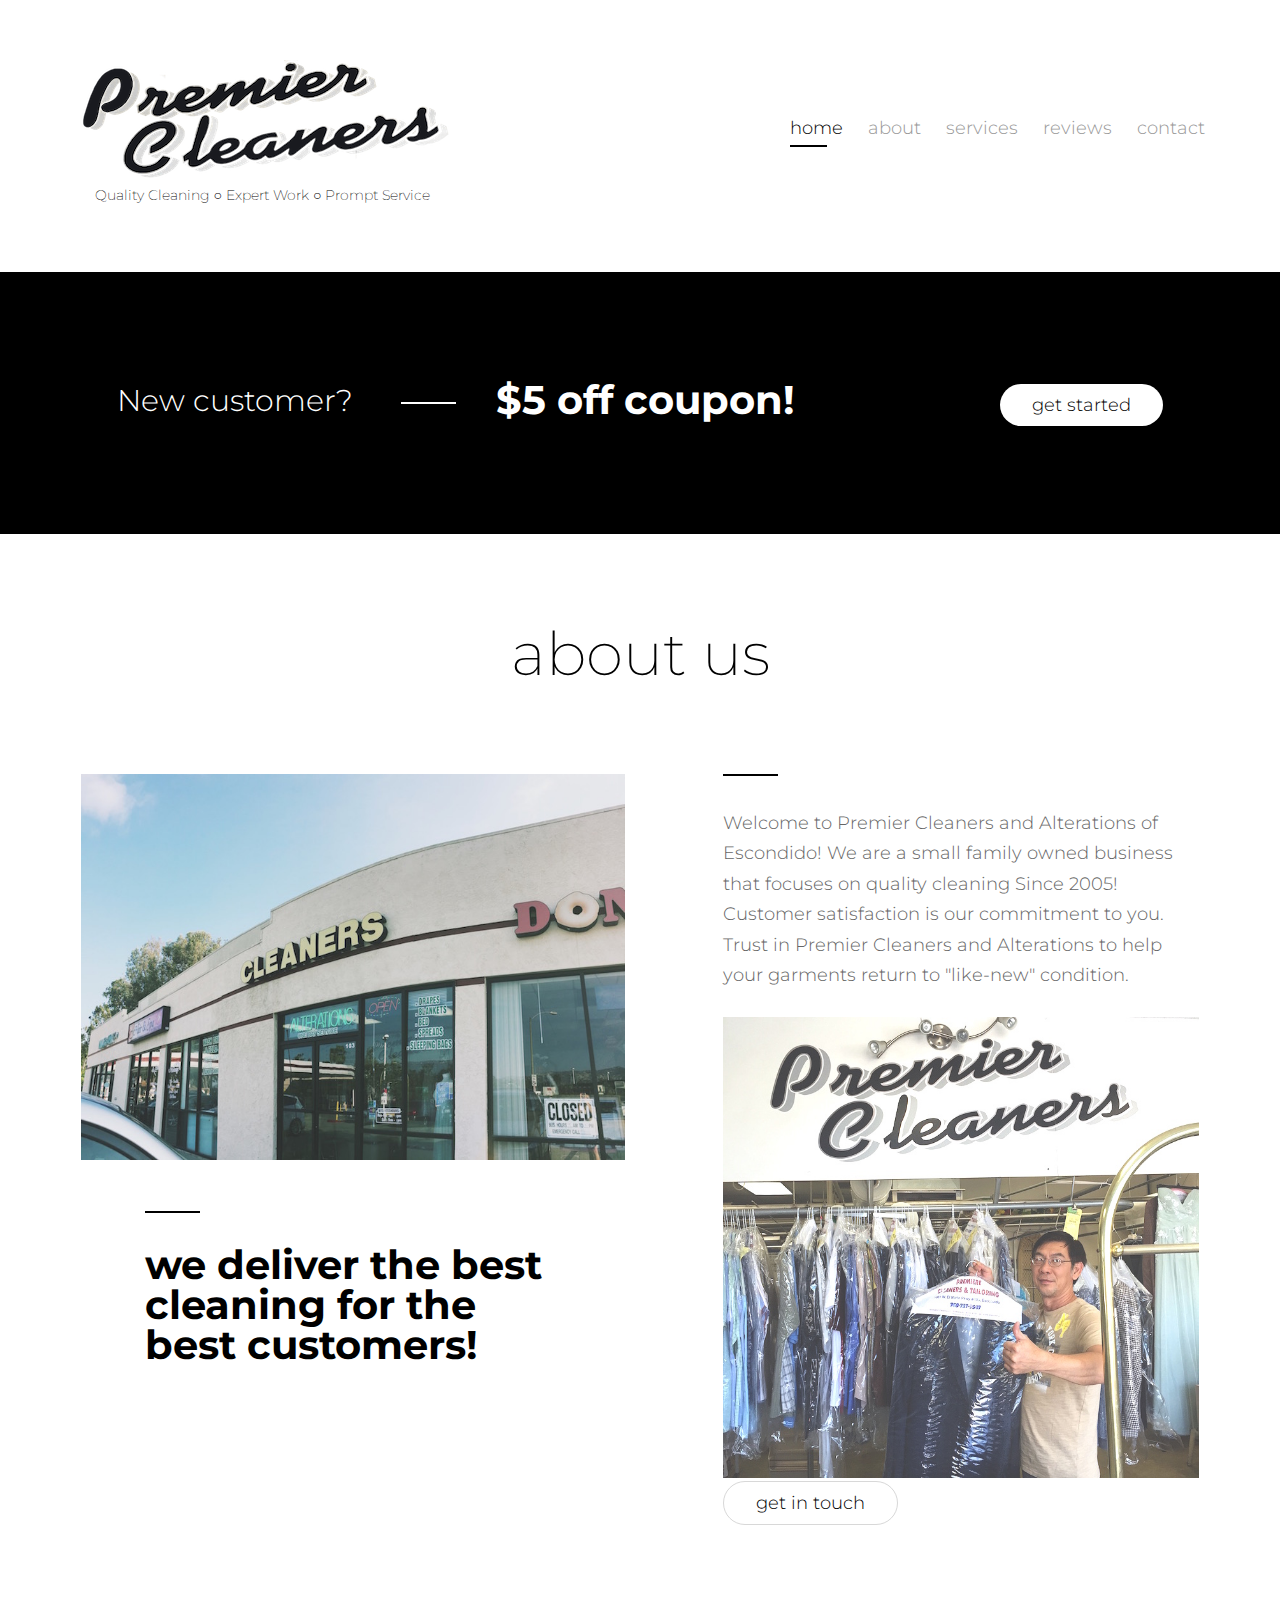
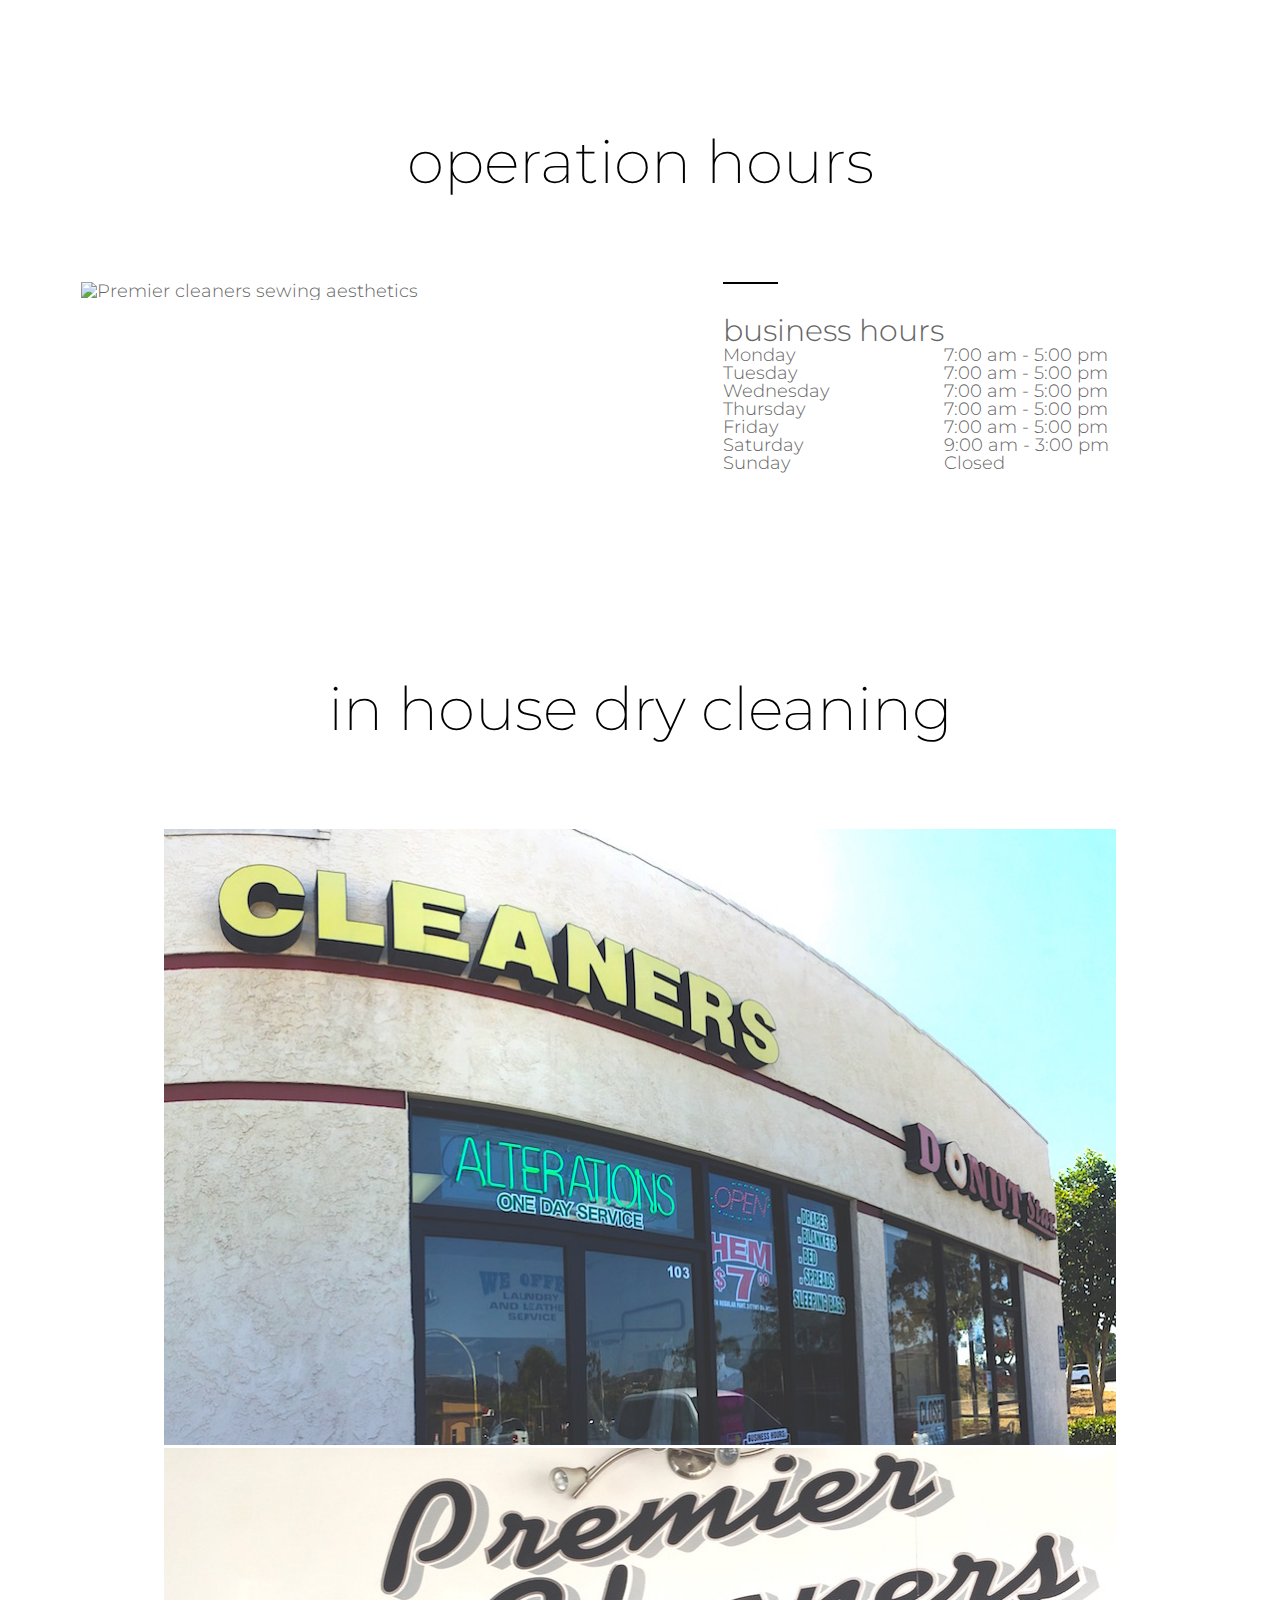
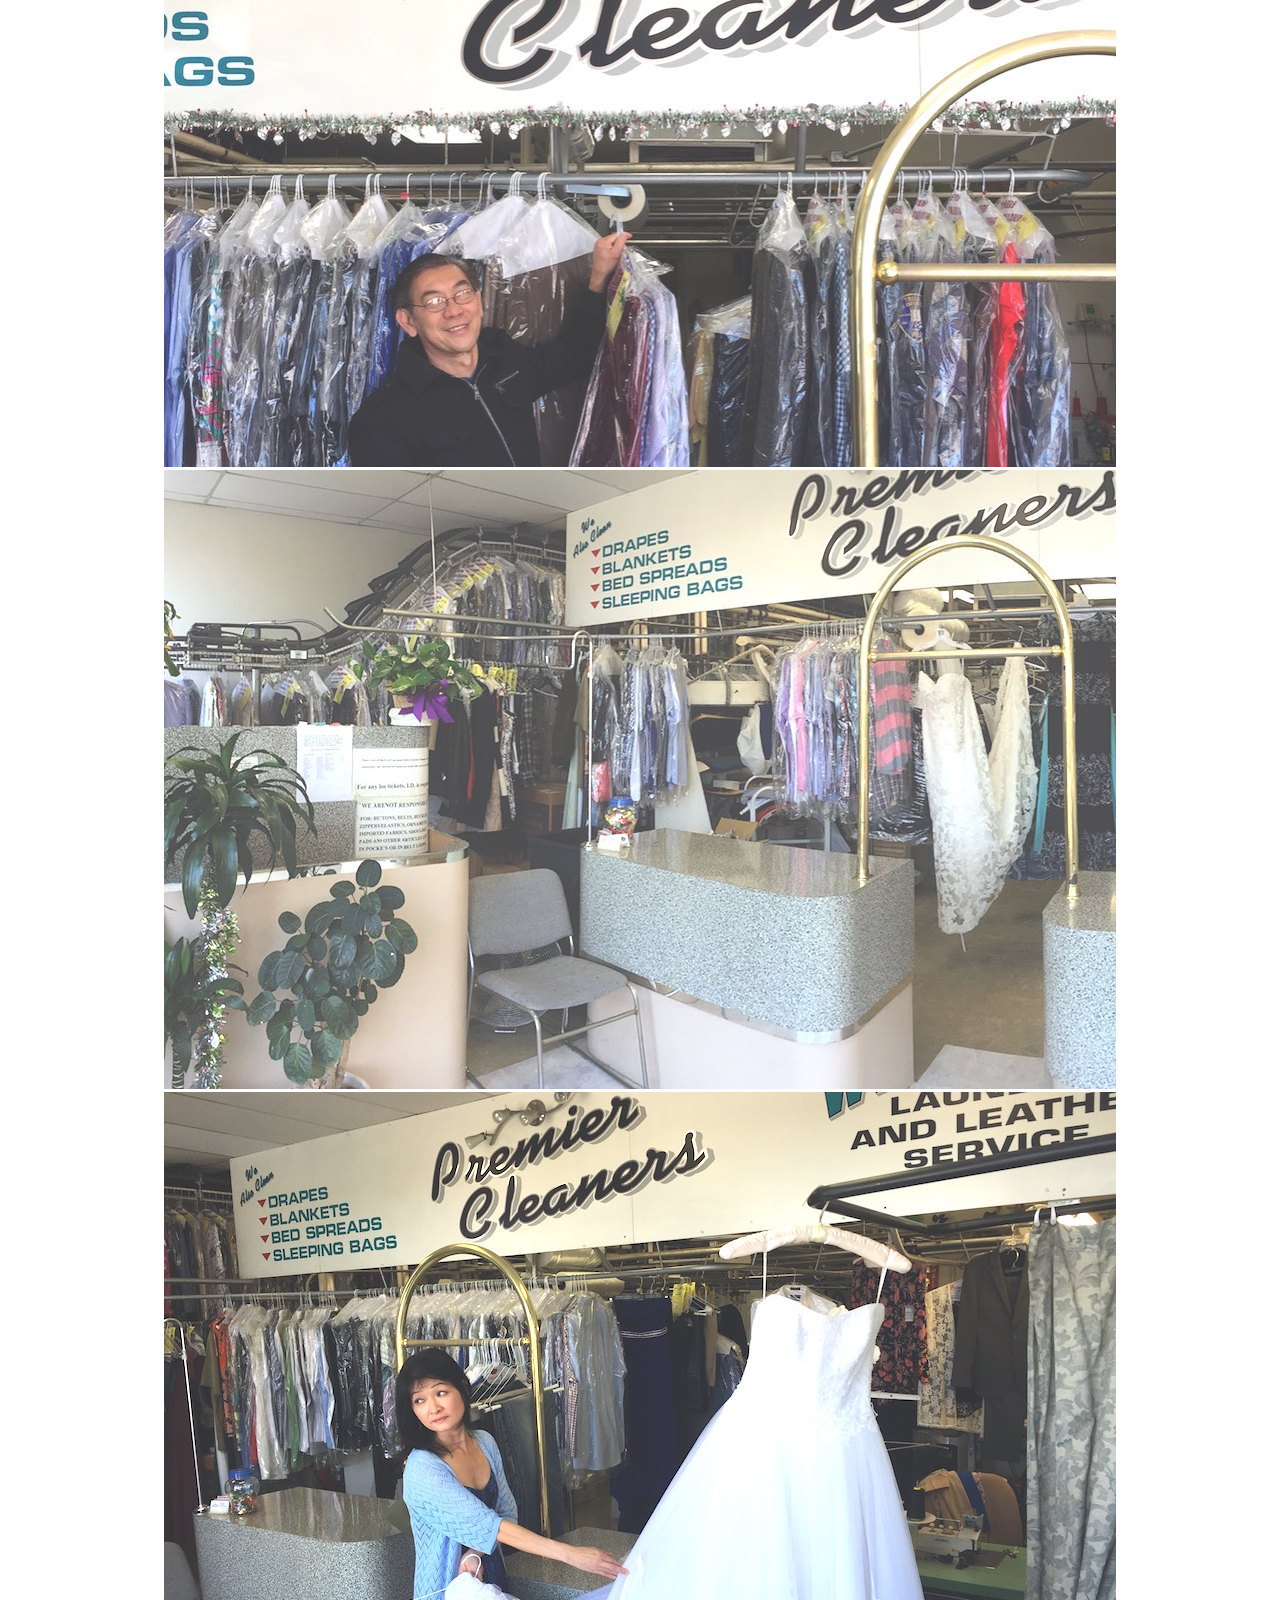
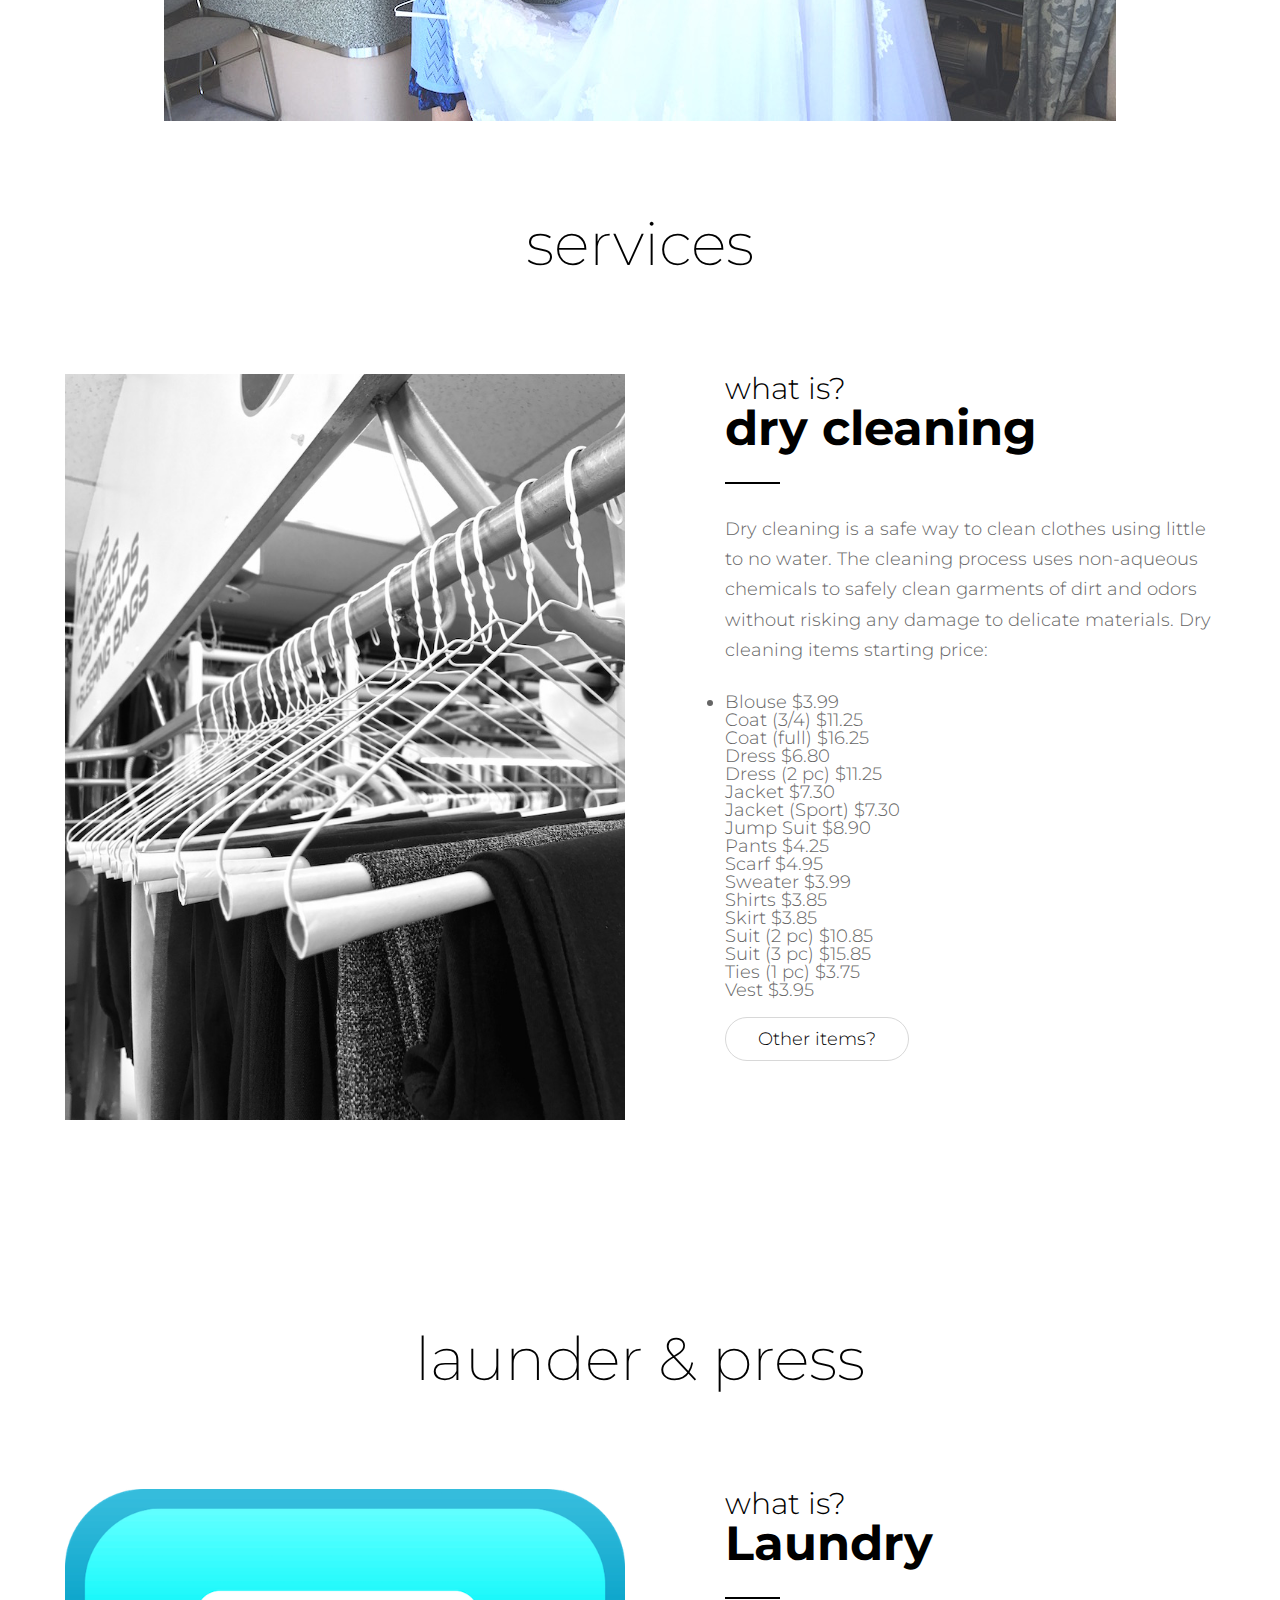
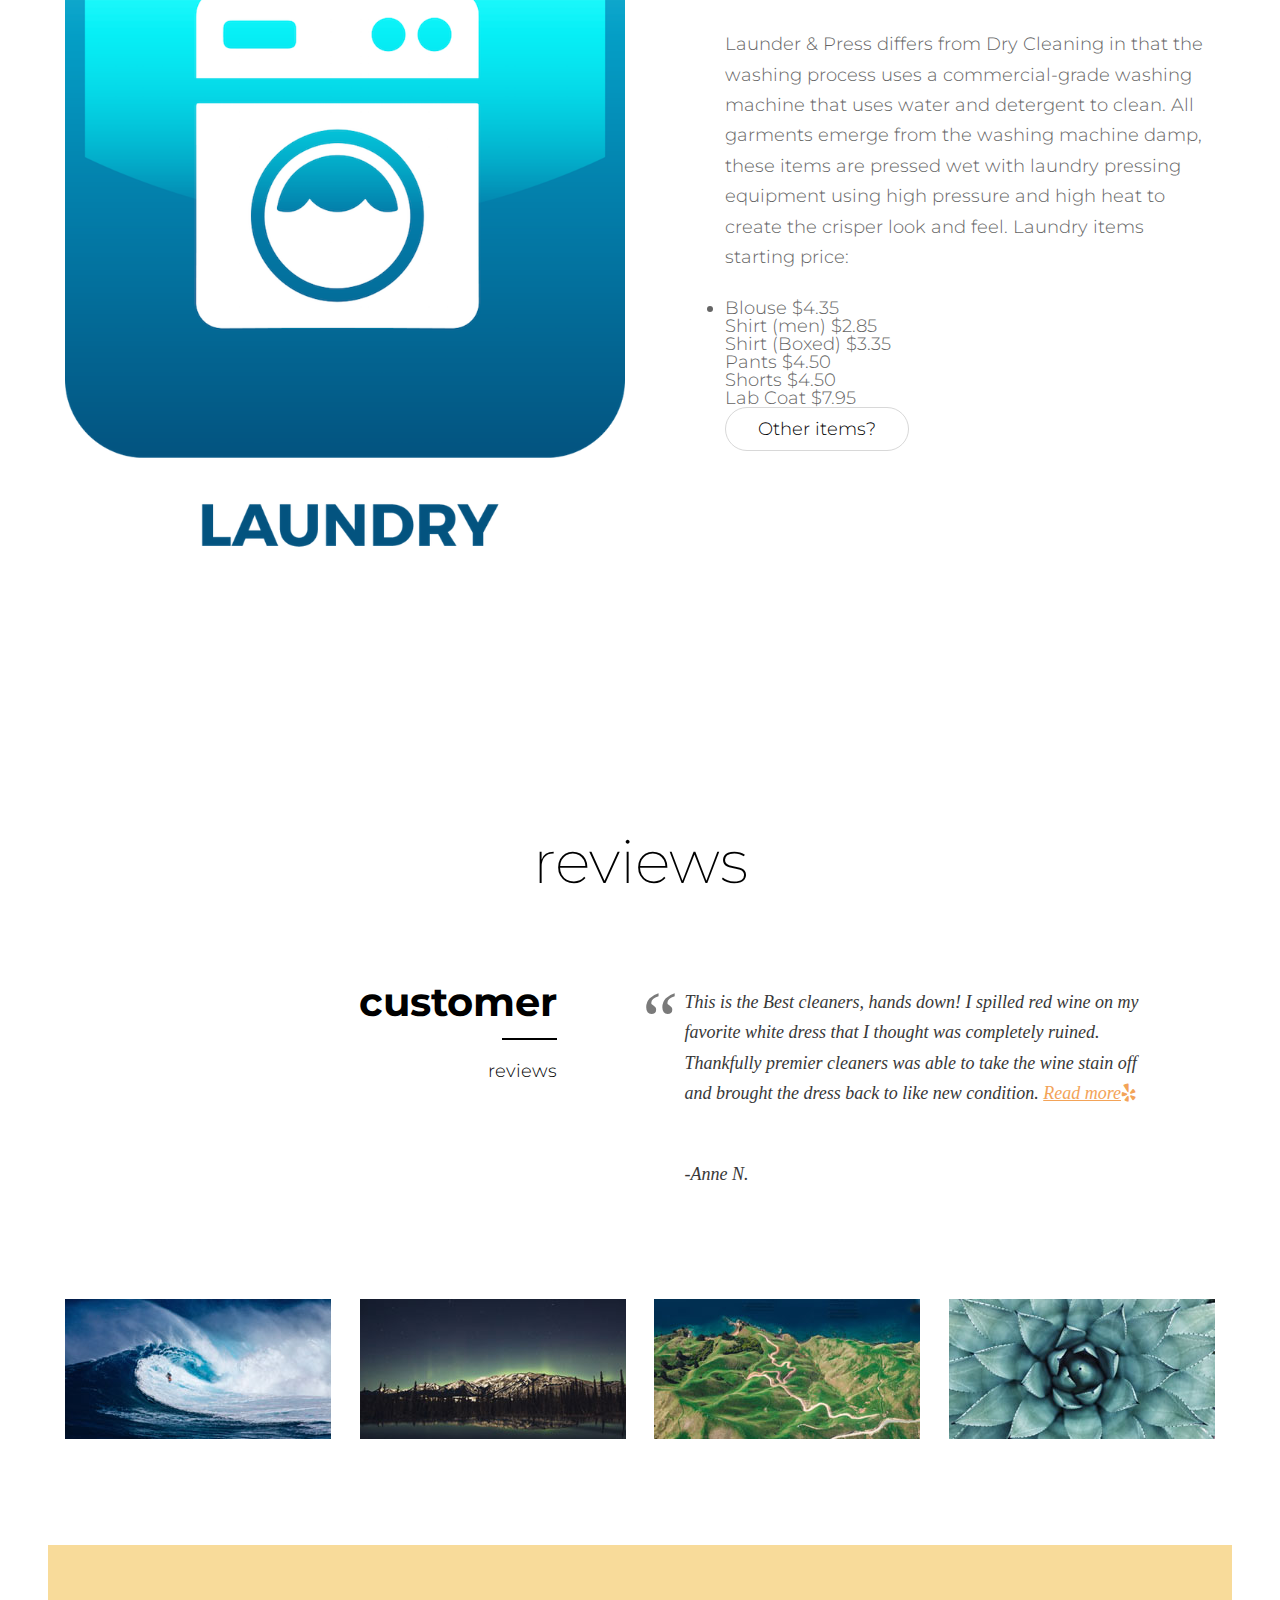
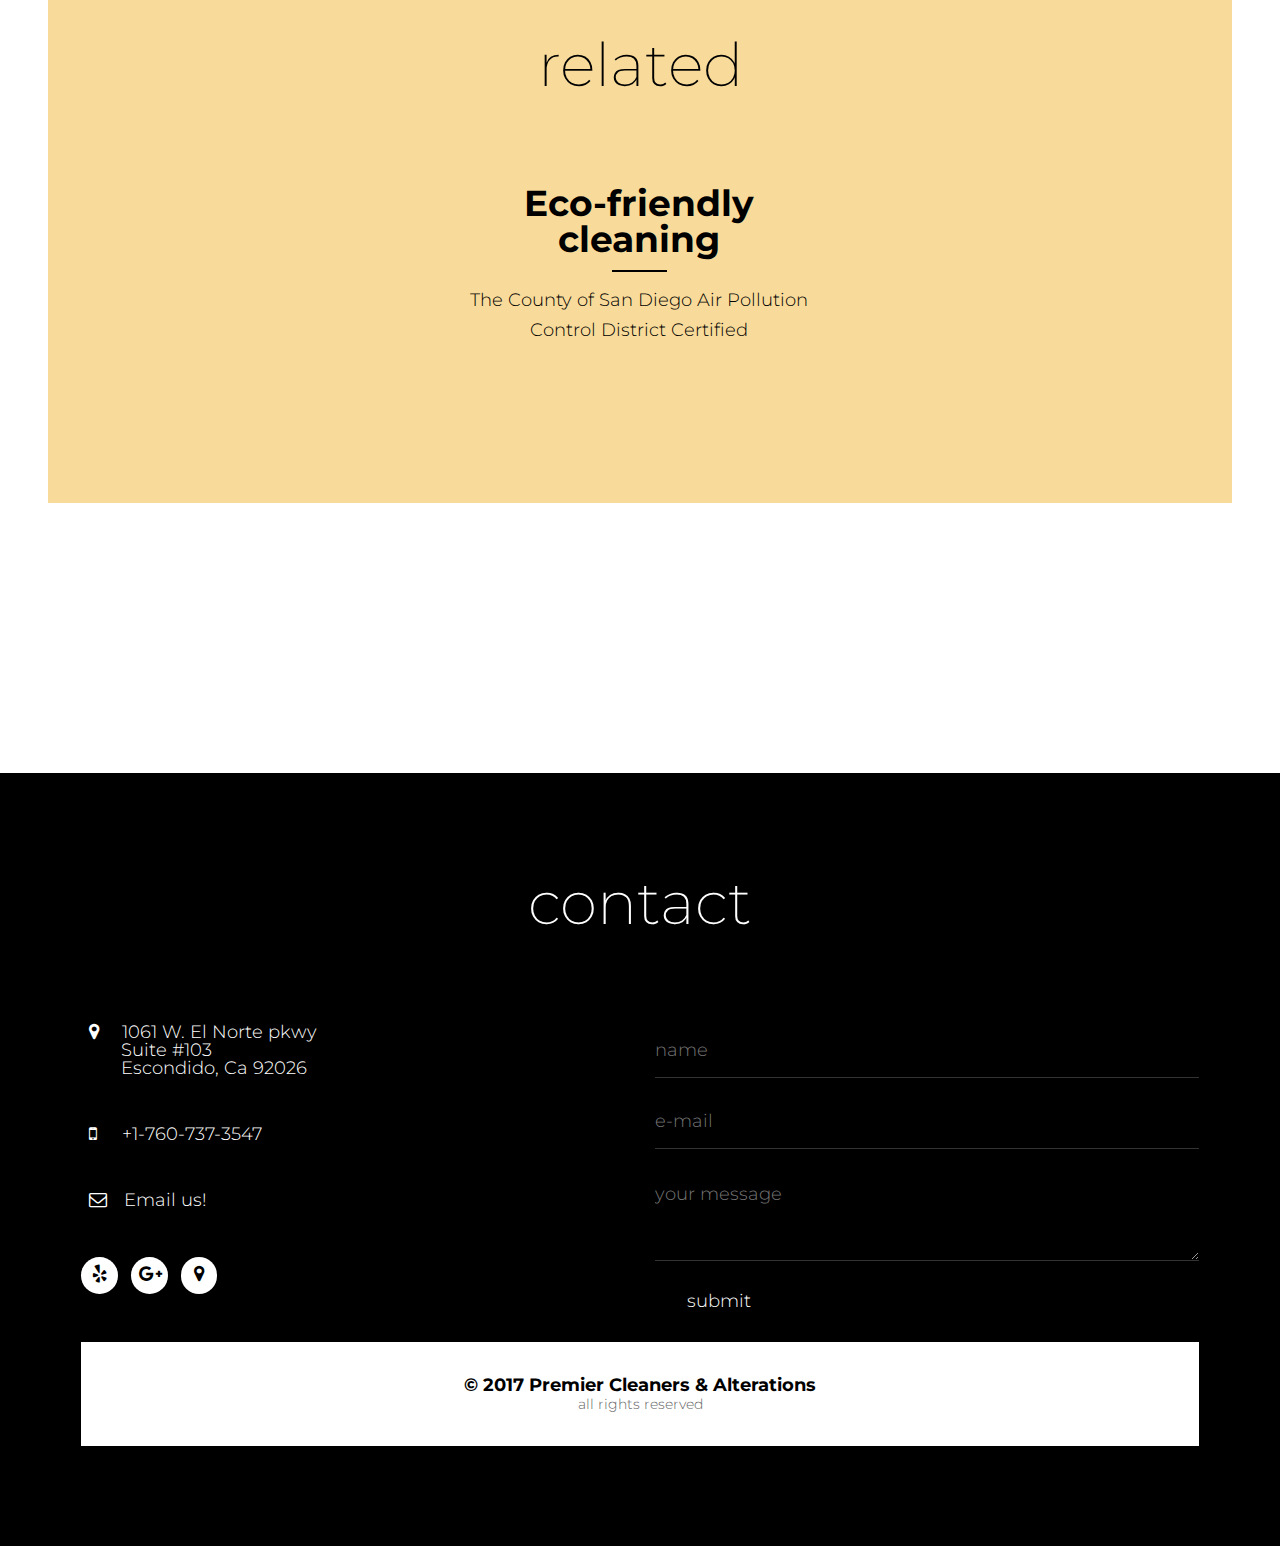
==== blank.html @ 2b3133f7 "first commit" ====
<!DOCTYPE html>
<!DOCTYPE html>
<html>
<head>
	<!-- Update the title to your name or the name of your business -->
	<title>Premier Cleaners & Alterations</title>
	<meta charset="UTF-8">
	<!-- Make the site responsive-friendly -->
	<meta name="viewport" content="width=device-width, initial-scale=1">

	<!-- Include Font Awesome for icons -->
	<link rel="stylesheet" href="https://maxcdn.bootstrapcdn.com/font-awesome/4.6.3/css/font-awesome.min.css">

	<!-- Include Montserrat font from Google Fonts -->
	<link href="https://fonts.googleapis.com/css?family=Montserrat:200,300,400,700" rel="stylesheet">

	<!-- Include the stylesheet for Slick Slider -->
	<link rel="stylesheet" href="slick/slick.css">

	<!-- Include the stylesheet for the site's CSS -->
	<link rel="stylesheet" href="styles/style.css">
	<link rel="icon" href="images/pc-icon copy.png">
</head>
<body>

<!-- Container for the page - can be optionally used for styling -->
<div id="page" class="site">


	<!-- The logo and navigation that appears on all pages -->
	<header class="site-header">
		<div class="site-header-main">
			<div class="site-branding">
				<h1 class="site-title"><img src="images/pc-2 copy.png" alt="Premier Cleaners logo"></h1>
				<p class="site-description">Quality Cleaning ○ Expert Work ○ Prompt Service</p>
			</div>
			<nav class="site-navigation">
				<ul>
					<!-- Optional: Add a class of current-item to a navigation link to indicate which page you're currently viewing -->
					<!-- Use # links to create a single-page site -->
					<!-- Or create multiple pages and link to them separately here -->
					<li><a href="#" class="current-item">home</a></li>
					<li><a href="#about">about</a></li>
					<li><a href="#services">services</a></li>
					<li><a href="#reviews">reviews</a></li>
					<li><a href="#contact">contact</a></li>
				</ul>
			</nav>
		</div>
	</header>


	<!-- Main container holds all the content between the header and footer - can be optionally used for styling -->
	<main class="site-content">
		<!-- Callout - bring attention to a special offer -->
		<div class="callout section">
			<div class="offer">
				New customer?
				<span class="price">$5 off coupon!</span>
			</div>
			<a href="#services" class="button light">get started</a>
		</div>
			<!-- Page content section - basic page content layout -->
		<div class="page section" id="about">
			<h1 class="page-title">about us</h1>
			<div class="page-content">
				<!-- Graphic -->
				<div class="graphic">
					<!-- The graphic for this column should be 750px wide -->
					<figure>
						<img src="images/storefront.jpg" alt="Premier cleaners store front">
						<figcaption>
							we deliver the best cleaning for the best customers!
						</figcaption>
					</figure>
				</div>
				<!-- Text content -->
				<div class="text text-content">
					<p>Welcome to Premier Cleaners and Alterations of Escondido! We are a small family owned business that focuses on quality cleaning Since 2005! Customer satisfaction is our commitment to you. Trust in Premier Cleaners and Alterations to help your garments return to "like-new" condition.</p>
					<img src="images/tuoc.jpg" alt="Premier Cleaners logo">
					<div class="cta">
						<a href="#contact" class="button pale">get in touch</a>
					</div>
				</div>
			</div>
		</div>
		<div class="page section" id="about">
			<h1 class="page-title">operation hours</h1>
			<div class="page-content">
				<!-- Graphic -->
				<div class="graphic">
					<!-- The graphic for this column should be 750px wide -->
					<figure>
						<img src="images/design.jpg" alt="Premier cleaners sewing aesthetics">
					</figure>
				</div>
				<!-- Text content -->
				<div class="text text-content">
					<p>						
						<table>
							<tbody>
								<tr>
									<th colspan="2">business hours</th>
								</tr>
								<tr>
									<td>Monday</td>
									<td>7:00 am - 5:00 pm</td>
								</tr>
								<tr>
									<td>Tuesday</td>
									<td>7:00 am - 5:00 pm</td>
								</tr>
								<tr>
									<td>Wednesday</td>
									<td>7:00 am - 5:00 pm</td>
								</tr>
								<tr>
									<td>Thursday</td>
									<td>7:00 am - 5:00 pm</td>
								</tr>
								<tr>
									<td>Friday</td>
									<td>7:00 am - 5:00 pm</td>
								</tr>
								<tr>
									<td>Saturday</td>
									<td>9:00 am - 3:00 pm</td>
								</tr>	
								<tr>
									<td>Sunday</td>
									<td>Closed</td>
								</tr>						
							</tbody>
						</table></p>
				
				</div>
			</div>
		</div>
		<!-- Project - highlight an individual work/project -->
		<!-- Images for the slideshow should be 952 x 618 -->
		<div class="project section">
			<h2 class="section-title">in house dry cleaning</h2>
			<div class="project-wrap">
				<ul class="project-slideshow">
					<li>
						<img src="images/p3.jpg" alt="">
					</li>
					<li>
						<img src="images/p1.jpg" alt="">
					</li>
					<li>
						<img src="images/p2.jpg" alt="">
					</li>
					<li>
						<img src="images/p4.jpg" alt="">
					</li>
				</ul>
			</div>
		<!-- Services section - alternating left/right sections with photos -->
		<!-- Images for this section should be 750px wide - any height -->
		<div class="services section" id="services">
			<h2 class="section-title">services</h2>
			<div class="item">
				<figure>
					<img src="images/hangers copy.jpg" alt="Premier Cleaners hangers image">
				</figure>
				<div class="description">
					<!-- The portion of the header wrapped in a span will appear on its own line in a lightweight font - the rest of the header will be bold -->
					<h3><span>what is?</span>dry cleaning</h3>
					<p>Dry cleaning is a safe way to clean clothes using little to no water. The cleaning process uses non-aqueous chemicals to safely clean garments of dirt and odors without risking any damage to delicate materials. Dry cleaning items starting price:</p>
						<li>
							<ol>
								<li>Blouse $3.99</li>
								<li>Coat (3/4) $11.25</li>
								<li>Coat (full) $16.25</li>
								<li>Dress $6.80</li>
								<li>Dress (2 pc) $11.25</li>
								<li>Jacket $7.30</li>
								<li>Jacket (Sport) $7.30</li>
								<li>Jump Suit $8.90</li>
								<li>Pants $4.25</li>
								<li>Scarf $4.95</li>
								<li>Sweater $3.99</li>
								<li>Shirts $3.85</li>
								<li>Skirt $3.85</li>
								<li>Suit (2 pc) $10.85</li>
								<li>Suit (3 pc) $15.85</li>
								<li>Ties (1 pc) $3.75</li>
								<li>Vest $3.95</li>
								</br>
							</ol>
						</li>					
					<p><a href="#contact" class="button pale">Other items?</a></p>
				</div>
			</div>

		<div class="services section" id="services">
			<h2 class="section-title">launder & press</h2>
			<div class="item">
				<figure>
					<img src="images/laundry.png" alt="Premier Cleaners laundry icon">
				</figure>
				<div class="description">
					<!-- The portion of the header wrapped in a span will appear on its own line in a lightweight font - the rest of the header will be bold -->
					<h3><span>what is?</span>Laundry</h3>
					<p>Launder & Press differs from Dry Cleaning in that the washing process uses a commercial-grade washing machine that uses water and detergent to clean. All garments emerge from the washing machine damp, these items are pressed wet with laundry pressing equipment using high pressure and high heat to create the crisper look and feel. Laundry items starting price:</p>
						<li>
							<ol>
								<li>Blouse $4.35</li>
								<li>Shirt (men) $2.85</li>
								<li>Shirt (Boxed) $3.35</li>
								<li>Pants $4.50</li>
								<li>Shorts $4.50</li>
								<li>Lab Coat $7.95</li>
							</ol>
						</li>					
					<p><a href="#contact" class="button pale">Other items?</a></p>
				</div>
			</div>
		<!-- Testimonials section - for display testimonials from clients along with some info about the project -->
		<!-- With only one testimonial, this section is a simple display -->
		<!-- Add more testimonials to create a slider/carousel of testimonials -->
		<div class="testimonials section" id="reviews">
			<h2 class="section-title">reviews</h2>
			<ul class="testimonial-list">
				<li class="testimonial">
					<div class="testimonial-details">
						<div class="client-info">
							<h3>customer</h3>
							<p>reviews</p>
						</div>
						<div class="quote">
							<blockquote><p>This is the Best cleaners, hands down! I spilled red wine on my favorite white dress that I thought was completely ruined. Thankfully premier cleaners was able to take the wine stain off and brought the dress back to like new condition. <a target="_blank" href="https://www.yelp.com/biz/premier-cleaners-and-alterations-escondido">Read more<i class="fa fa-yelp" aria-hidden="true"></i></a></p></br> -Anne N.</p>
							</blockquote>
						</div>
					</div>
					<!-- Images for the portfolio should be about 300px wide - any height -->
					<ul class="portfolio">
						<li><img src="images/client1.jpg" alt=""></li>
						<li><img src="images/client2.jpg" alt=""></li>
						<li><img src="images/client3.jjpg.jpeg" alt=""></li>
						<li><img src="images/client4.jpg" alt=""></li>
					</ul>
				</li>
			</ul>
		</div>
		<!-- Related items section -->
		<!-- If you want to link to something else, just wrap the items in a link -->
		<div class="section related">
			<h2 class="section-title">related</h2>
			<ul class="related-items">
				<li>
					<a href="#">
						<h3>Eco-friendly cleaning</h3>
						<p>The County of San Diego Air Pollution Control District Certified</p>
					</a>
				</li>
			</ul>
		</div>

	<!-- End of the main content area -->
	</main>

	<!-- The footer that appears on all pages -->
	<footer class="site-footer">
	<!-- Contact section - for containing contact details and contact form -->
		<div class="contact" id="contact">
			<h2 class="section-title">contact</h2>

			<div class="contact-info">
				<!-- Contact details -->
				<div class="contact-details">
					<!-- Street or mailing address -->
					<p><i class="fa fa-map-marker" aria-hidden="true"></i> 1061 W. El Norte pkwy <br/>Suite #103 <br/>Escondido, Ca 92026</p>
					<!-- Phone number -->
					<p><i class="fa fa-mobile" aria-hidden="true"></i> +1-760-737-3547</p>
					<!-- Email address -->
					<p><i class="fa fa-envelope-o" aria-hidden="true"></i> <a href="mailto:premiercleaners760@gmail.com">Email us!</a></p>

					<!-- Social media links -->
					<!-- Get the markup for new social media networks here: http://fontawesome.io/icons/#brand -->
					<ul class="social-media">
						<li><a target="_blank" href="https://www.yelp.com/biz/premier-cleaners-and-alterations-escondido"><i class="fa fa-yelp" aria-hidden="true"></i></a></li>
						<li><a  target="_blank" href="https://plus.google.com/+PremierCleanersLaundryEscondido"><i class="fa fa-google-plus" aria-hidden="true"></i></a></li>
						<li><a target="_blank" href="https://www.google.com/maps/dir/''/Premier+Cleaners+%26+Laundry,+1061+W+El+Norte+Pkwy+%23+103,+Escondido,+CA+92026/@33.1469624,-117.1775542,12z/data=!3m1!4b1!4m8!4m7!1m0!1m5!1m1!1s0x80db8b348c627837:0x3005ebf427b85153!2m2!1d-117.107514!2d33.146982"><i class="fa fa-map-marker" aria-hidden="true"></i></a></li>
					</ul>
				</div>
				<!-- Contact form -->
				<div class="contact-form">
					<!-- Get more details on setting up a working contact form here: https://formspree.io/ -->
					<form id="contact" method="POST" action="https://formspree.io/hello@test.com">
						<p>
							<input type="text" name="name" id="name" placeholder="name" required>
						</p>
						<p>
							<input type="email" name="email" id="email" placeholder="e-mail" required>
						</p>
						<p>
							<textarea name="message" id="message" cols="30" rows="10" placeholder="your message" required></textarea>
						</p>
						<p>
							<input type="hidden" name="_subject" value="Contact Form Submission" />
							<input type="submit" value="submit" class="button dark">
						</p>
					</form>
				</div>
			</div>


		<div class="copyright">
			<p>&copy; 2017 Premier Cleaners & Alterations</p>
			<p>all rights reserved</p>
		</div>
	</footer>

</div>

<!-- Include jQuery -->
<script
  src="https://code.jquery.com/jquery-3.2.1.min.js"
  integrity="sha256-hwg4gsxgFZhOsEEamdOYGBf13FyQuiTwlAQgxVSNgt4="
  crossorigin="anonymous"></script>

<!-- Include the Slick Slider JS -->
<script src="slick/slick.js"></script>

<!-- Include Instafeed for displaying an Instagram feed. More info at http://instafeedjs.com/ -->
<script src="scripts/instafeed.min.js"></script>

<!-- Include custom JS for this site -->
<script src="scripts/script.js"></script>

</body>
</html>
---- styles/style.css ----
/* ------------------------------------------- */
/* Reset CSS - don't edit anything in this section
/* ------------------------------------------- */
/* http://meyerweb.com/eric/tools/css/reset/
   v2.0 | 20110126
   License: none (public domain)
*/
html, body, div, span, applet, object, iframe,
h1, h2, h3, h4, h5, h6, p, blockquote, pre,
a, abbr, acronym, address, big, cite, code,
del, dfn, em, img, ins, kbd, q, s, samp,
small, strike, strong, sub, sup, tt, var,
b, u, i, center,
dl, dt, dd, ol, ul, li,
fieldset, form, label, legend,
table, caption, tbody, tfoot, thead, tr, th, td,
article, aside, canvas, details, embed,
figure, figcaption, footer, header, hgroup,
menu, nav, output, ruby, section, summary,
time, mark, audio, video {
  margin: 0;
  padding: 0;
  border: 0;
  font-size: 100%;
  font: inherit;
  vertical-align: baseline; }

/* HTML5 display-role reset for older browsers */
article, aside, details, figcaption, figure,
footer, header, hgroup, main, menu, nav, section {
  display: block; }

body {
  line-height: 1; }

ol, ul {
  list-style: none; }

blockquote, q {
  quotes: none; }

blockquote:before, blockquote:after,
q:before, q:after {
  content: '';
  content: none; }

table {
  border-collapse: collapse;
  border-spacing: 0; }

/* ------------------------------------------- */
/* Global Styles
/* ------------------------------------------- */
body {
  background: white;
  color: #656565;
  font-family: Montserrat, Helvetica, Arial, sans-serif;
  font-size: 1.125rem;
  font-weight: 300; }

img {
  height: auto;
  max-width: 100%; }

a {
  color: #F3A358;
  -moz-transition: color 300ms;
  -o-transition: color 300ms;
  -webkit-transition: color 300ms;
  transition: color 300ms; }
  a:hover {
    color: #933C60; }

.section-title,
.page-title {
  color: black;
  font-size: 3.75rem;
  font-weight: 200;
  margin-bottom: 5.625rem;
  text-align: center; }

.section-subtitle {
  color: black;
  font-size: 1.125rem;
  font-weight: 300;
  margin-bottom: 5.625rem;
  text-align: center; }

.section {
  padding: 5.625rem 1rem; }

/* ------------------------------------------- */
/* Text content
/* Styles for user-entered content
/* ------------------------------------------- */
.text-content th {
  display: block;
  font-size: 1.875rem;
  font-weight: 300;
}
.text-content p {
  line-height: 1.6875;
  margin-bottom: 1.6875rem; }
.text-content .cta {
  margin-bottom: 1.6875rem; }
.text-content h3 {
  color: black;
  font-size: 3rem;
  font-weight: 200;
  margin: 5rem 0 1.875rem; }
.text-content ul {
  list-style: disc; }
.text-content li {
  line-height: 1.6875;
  margin-bottom: 1.6875rem; }
.text-content blockquote {
  color: black;
  font-size: 2.5rem;
  font-weight: 700;
  line-height: 1.35;
  margin: 3.375rem 0; }
  .text-content blockquote:before {
    border-bottom: 2px solid black;
    content: '';
    display: block;
    margin: 2rem 0;
    width: 3.4375rem; }

/* ------------------------------------------- */
/* Buttons
/* ------------------------------------------- */
.button {
  border: 0 none;
  -moz-border-radius: 2rem;
  -webkit-border-radius: 2rem;
  border-radius: 2rem;
  -moz-box-sizing: border-box;
  -webkit-box-sizing: border-box;
  box-sizing: border-box;
  font-family: Montserrat, Helvetica, Arial, sans-serif;
  font-size: 1.125rem;
  font-weight: 300;
  line-height: 1;
  display: inline-block;
  padding: 0.75rem 2rem;
  text-align: center;
  text-decoration: none;
  -moz-transition: all 300ms;
  -o-transition: all 300ms;
  -webkit-transition: all 300ms;
  transition: all 300ms; }
  .button.dark {
    background: black;
    color: white; }
    .button.dark:hover {
      background: #F8DB9A;
      color: black; }
  .button.light {
    background: white;
    color: black; }
    .button.light:hover {
      background: #F8DB9A; }
  .button.pale {
    background: white;
    border: 1px solid #d8d8d8;
    color: black; }
    .button.pale:hover {
      border-color: black; }

/* ------------------------------------------- */
/* Site Header
/* ------------------------------------------- */
.site-header-main {
  -moz-box-sizing: border-box;
  -webkit-box-sizing: border-box;
  box-sizing: border-box;
  display: -webkit-flex;
  display: flex;
  -webkit-flex-direction: column;
  flex-direction: column;
  margin: 0 auto;
  max-width: 1150px;
  padding: 3.75rem 0.625rem; }
  @media (min-width: 768px) {
    .site-header-main {
      -webkit-align-items: center;
      align-items: center;
      -webkit-flex-direction: row;
      flex-direction: row;
      -webkit-justify-content: space-between;
      justify-content: space-between; } }

.site-branding {
  color: black;
  margin-bottom: 2.25rem;
  text-align: center; }
  @media (min-width: 768px) {
    .site-branding {
      margin-bottom: 0.625rem; } }

.site-title {
  font-size: 1.875rem;
  font-weight: 700; }

.site-description {
  font-size: 0.875rem;
  font-weight: 200;
  margin-top: 0.25rem; }

.site-navigation {
  font-size: 1.125rem;
  font-weight: 300;
  text-align: center; }
  .site-navigation li {
    margin-bottom: 0.375rem; }
    @media (min-width: 768px) {
      .site-navigation li {
        display: inline-block; } }
  .site-navigation a {
    color: #989898;
    display: inline-block;
    padding: 0.25rem 0.625rem;
    text-decoration: none;
    -moz-transition: color 300ms;
    -o-transition: color 300ms;
    -webkit-transition: color 300ms;
    transition: color 300ms; }
    .site-navigation a:after {
      border-bottom: 2px solid transparent;
      content: '';
      display: block;
      margin-top: 0.5rem;
      width: 2.3125rem; }
    @media (min-width: 768px) {
      .site-navigation a {
        padding-left: 1.25rem;
        padding-right: 0; } }
    .site-navigation a:hover {
      color: black; }
    .site-navigation a.current-item {
      color: black; }
      .site-navigation a.current-item:after {
        border-bottom-color: black; }

/* ------------------------------------------- */
/* Hero
/* ------------------------------------------- */
.hero {
  margin: 0 auto;
  max-width: 1150px;
  position: relative; }
  .hero .slick-dots {
    bottom: 0;
    display: -webkit-flex;
    display: flex;
    -webkit-flex-direction: column;
    flex-direction: column;
    -webkit-justify-content: center;
    justify-content: center;
    position: absolute;
    right: 0;
    text-align: center;
    top: 0;
    width: 4.375rem; }
    .hero .slick-dots li {
      padding: 0.5rem 0; }
      .hero .slick-dots li button {
        background: transparent;
        border: 1px solid white;
        border-radius: 100%;
        cursor: pointer;
        height: 0.875rem;
        overflow: hidden;
        padding: 0;
        text-indent: -9999rem;
        -moz-transition: background 300ms;
        -o-transition: background 300ms;
        -webkit-transition: background 300ms;
        transition: background 300ms;
        width: 0.875rem; }
      .hero .slick-dots li.slick-active button {
        background: white; }

.hero-slide {
  background: #F8DB9A;
  -moz-box-sizing: border-box;
  -webkit-box-sizing: border-box;
  box-sizing: border-box;
  color: black;
  padding: 9.375rem 1rem 6.25rem;
  text-align: center; }
  .hero-slide h2 {
    font-size: 3rem;
    font-weight: 700; }
    .hero-slide h2:after {
      border-bottom: 2px solid black;
      content: '';
      display: block;
      margin: 1.875rem auto;
      width: 3.4375rem; }
  .hero-slide p {
    font-weight: 300;
    font-size: 1.5rem;
    line-height: 1.5; }
  .hero-slide .cta {
    margin-top: 5rem; }

.hero-slide.style-1 {
  background: #F8DB9A;
  color: black; }
  .hero-slide.style-1 h2:after {
    border-bottom-color: black; }
.hero-slide.style-2 {
  background: #F3A358;
  color: black; }
  .hero-slide.style-2 h2:after {
    border-bottom-color: black; }
.hero-slide.style-3 {
  background: #933C60;
  color: white; }
  .hero-slide.style-3 h2:after {
    border-bottom-color: white; }
.hero-slide.style-4 {
  background: #37324A;
  color: white; }
  .hero-slide.style-4 h2:after {
    border-bottom-color: white; }
.hero-slide.style-5 {
  background: #329996;
  color: white; }
  .hero-slide.style-5 h2:after {
    border-bottom-color: white; }

/* ------------------------------------------- */
/* Services
/* ------------------------------------------- */
.services .item {
  margin: 0 auto;
  max-width: 1150px; }
  @media (min-width: 768px) {
    .services .item {
      display: -webkit-flex;
      display: flex;
      -webkit-justify-content: space-between;
      justify-content: space-between;
      margin-bottom: 6.25rem;
      margin-top: 6.25rem; } }
  .services .item:nth-child(odd) {
    -webkit-flex-direction: row-reverse;
    flex-direction: row-reverse; }
  @media (min-width: 768px) {
    .services .item:last-child {
      margin-bottom: 0; } }
.services figure {
  margin-bottom: 1rem;
  text-align: center; }
  @media (min-width: 768px) {
    .services figure {
      width: 48.69565%; } }
@media (min-width: 768px) {
  .services .description {
    width: 42.6087%; } }
.services h3 {
  color: black;
  font-size: 3rem;
  font-weight: 700; }
  .services h3 span {
    display: block;
    font-size: 1.875rem;
    font-weight: 300; }
  .services h3:after {
    border-bottom: 2px solid black;
    content: '';
    display: block;
    margin: 1.875rem 0;
    width: 3.4375rem; }
.services p {
  line-height: 1.6875;
  margin-bottom: 1.6875rem; }

.services .price-container {
    position: relative;
    text-align: right;
    white-space: nowrap;
    width: 100%;
}

.services .price-row {
    height: 50px;
    display: flex;
    zoom: 1;
    position: relative;
    clip: auto;
    overflow: hidden;
    width: 100%;
}

.services blockquote {
  font-family: Georgia, serif;
  font-style: italic;
  width: 88%;

  padding: 0.25em 0px 0.25em 30px;
  line-height: 1.45;
  position: relative;
  color: #383838;
}

.services blockquote:before {
  display: block;
  content: "\201C";
  font-size: 80px;
  position: absolute;
  left: -20px;
  top: -20px;
  color: #7a7a7a;
}

/* ------------------------------------------- */
/* Work
/* ------------------------------------------- */
.work .cta {
  margin: 3rem 0;
  text-align: center; }
.work .works {
  margin: 0 auto;
  max-width: 1150px; }
  @media (min-width: 600px) {
    .work .works {
      -moz-column-count: 2;
      -webkit-column-count: 2;
      column-count: 2;
      -moz-column-gap: 1rem;
      -webkit-column-gap: 1rem;
      column-gap: 1rem; } }
  @media (min-width: 1024px) {
    .work .works {
      -moz-column-count: 3;
      -webkit-column-count: 3;
      column-count: 3; } }
  .work .works img {
    display: block; }
  .work .works li {
    margin-bottom: 1rem;
    position: relative; }
  .work .works .description {
    background: #F8DB9A;
    bottom: 1.75rem;
    color: black;
    display: -webkit-flex;
    display: flex;
    -webkit-flex-direction: column;
    flex-direction: column;
    -webkit-justify-content: center;
    justify-content: center;
    left: 1.75rem;
    padding: 1.75rem;
    position: absolute;
    right: 1.75rem;
    opacity: 0;
    text-align: center;
    top: 1.75rem;
    -moz-transition: all 400ms;
    -o-transition: all 400ms;
    -webkit-transition: all 400ms;
    transition: all 400ms; }
    .work .works .description h3 {
      font-size: 1.875rem;
      font-weight: 700; }
      @media (min-width: 600px) {
        .work .works .description h3 {
          font-size: 1.75rem; } }
      @media (min-width: 768px) {
        .work .works .description h3 {
          font-size: 2.5rem; } }
      .work .works .description h3:after {
        border-bottom: 2px solid black;
        content: '';
        display: block;
        margin: 1.25rem auto;
        width: 3.4375rem; }
    .work .works .description p {
      font-size: 1.125rem;
      font-weight: 300; }
  .work .works li:hover .description {
    opacity: 0.9; }

/* ------------------------------------------- */
/* Team
/* ------------------------------------------- */
.team {
  background: #F8DB9A;
  color: black;
  text-align: center; }
  .team .team-carousel {
    margin: 0 auto;
    max-width: 1150px;
    position: relative; }
    .team .team-carousel .slick-prev,
    .team .team-carousel .slick-next {
      bottom: 0;
      padding-top: 2.5rem;
      position: absolute;
      top: 0; }
    .team .team-carousel .slick-prev {
      left: 0; }
    .team .team-carousel .slick-next {
      right: 0; }
    .team .team-carousel .slick-dots {
      margin-top: 2rem; }
      .team .team-carousel .slick-dots li {
        display: inline-block;
        margin: 0 0.5rem; }
        .team .team-carousel .slick-dots li button {
          background: transparent;
          border: 1px solid black;
          border-radius: 100%;
          cursor: pointer;
          height: 0.875rem;
          overflow: hidden;
          padding: 0;
          text-indent: -9999rem;
          -moz-transition: background 300ms;
          -o-transition: background 300ms;
          -webkit-transition: background 300ms;
          transition: background 300ms;
          width: 0.875rem; }
        .team .team-carousel .slick-dots li.slick-active button {
          background: black; }
  .team .team-members {
    margin: 0 auto;
    max-width: 812px; }
    @media (min-width: 768px) {
      .team .team-members {
        display: -webkit-flex;
        display: flex;
        -webkit-justify-content: space-between;
        justify-content: space-between; } }
    .team .team-members li {
      margin: 3rem auto;
      width: 14.8125rem; }
      @media (min-width: 768px) {
        .team .team-members li {
          margin: 0; } }
    .team .team-members img {
      -moz-border-radius: 100%;
      -webkit-border-radius: 100%;
      border-radius: 100%; }
    .team .team-members a {
      color: black;
      text-decoration: none; }
    .team .team-members h3 {
      color: black;
      font-size: 2.5rem;
      font-weight: 700;
      text-decoration: none; }
      .team .team-members h3:after {
        border-bottom: 2px solid black;
        content: '';
        display: block;
        margin: 0.75rem auto 1rem;
        width: 3.4375rem; }
    .team .team-members p {
      color: black;
      font-size: 1.125rem;
      font-weight: 300;
      text-decoration: none; }
    .team .team-members img {
      margin: 0 auto; }

/* ------------------------------------------- */
/* Testimonials
/* ------------------------------------------- */
.testimonials .testimonial-list {
  margin: 0 auto;
  max-width: 1150px; }
.testimonials .testimonial-details {
  display: -webkit-flex;
  display: flex;
  -webkit-flex-direction: column;
  flex-direction: column;
  margin-bottom: 2.5rem;
  padding: 0 1rem; }
  @media (min-width: 768px) {
    .testimonials .testimonial-details {
      -webkit-flex-direction: row;
      flex-direction: row;
      -webkit-justify-content: space-between;
      justify-content: space-between;
      margin-bottom: 5rem; } }
.testimonials .client-info {
  color: black;
  margin-bottom: 2.5rem;
  text-align: center; }
  @media (min-width: 768px) {
    .testimonials .client-info {
      margin-bottom: 0;
      text-align: right;
      width: 42.6087%; } }
  .testimonials .client-info h3 {
    -moz-box-sizing: border-box;
    -webkit-box-sizing: border-box;
    box-sizing: border-box;
    font-size: 2.5rem;
    font-weight: 700; }
    .testimonials .client-info h3:after {
      border-bottom: 2px solid black;
      content: '';
      display: block;
      margin: 1rem auto;
      width: 3.4375rem; }
      @media (min-width: 768px) {
        .testimonials .client-info h3:after {
          margin-right: 0; } }
  .testimonials .client-info p {
    font-size: 1.125rem;
    font-weight: 300; }
.testimonials .quote {
  font-weight: 300;
  line-height: 1.6875;
  text-align: center; }
  @media (min-width: 768px) {
    .testimonials .quote {
      text-align: left;
      width: 48.69565%; } }
.testimonials .portfolio {
  clear: both;
  display: -webkit-flex;
  display: flex;
  -webkit-flex-direction: column;
  flex-direction: column;
  text-align: center; }
  @media (min-width: 768px) {
    .testimonials .portfolio {
      -webkit-flex-direction: row;
      flex-direction: row;
      -webkit-justify-content: space-between;
      justify-content: space-between; } }
  .testimonials .portfolio img {
    display: block;
    margin: 0 auto 1rem; }
.testimonials .slick-dots {
  margin-top: 2rem;
  text-align: center; }
  .testimonials .slick-dots li {
    display: inline-block;
    margin: 0 0.5rem; }
    .testimonials .slick-dots li button {
      background: transparent;
      border: 1px solid black;
      border-radius: 100%;
      cursor: pointer;
      height: 0.875rem;
      overflow: hidden;
      padding: 0;
      text-indent: -9999rem;
      -moz-transition: background 300ms;
      -o-transition: background 300ms;
      -webkit-transition: background 300ms;
      transition: background 300ms;
      width: 0.875rem; }
    .testimonials .slick-dots li.slick-active button {
      background: black; }

/* ------------------------------------------- */
/* Page Content
/* ------------------------------------------- */
.page {
  -moz-box-sizing: border-box;
  -webkit-box-sizing: border-box;
  box-sizing: border-box;
  margin-left: auto;
  margin-right: auto;
  max-width: 1150px; }

.page-content {
  display: -webkit-flex;
  display: flex;
  -webkit-flex-direction: column;
  flex-direction: column; }
  @media (min-width: 768px) {
    .page-content {
      -webkit-flex-direction: row;
      flex-direction: row;
      -webkit-justify-content: space-between;
      justify-content: space-between; } }
  .page-content .graphic {
    padding-bottom: 3rem; }
    @media (min-width: 768px) {
      .page-content .graphic {
        padding-bottom: 0;
        width: 48.69565%; } }
    .page-content .graphic figcaption {
      color: black;
      font-size: 2.5rem;
      font-weight: 700;
      margin: 0 4rem; }
      .page-content .graphic figcaption:before {
        border-bottom: 2px solid black;
        content: '';
        display: block;
        margin-bottom: 2rem;
        margin-top: 3rem;
        width: 3.4375rem; }
  .page-content .text {
    padding-bottom: 3rem; }
    @media (min-width: 768px) {
      .page-content .text {
        padding-bottom: 0;
        width: 42.6087%; } }
    .page-content .text:before {
      border-bottom: 2px solid black;
      content: '';
      display: block;
      margin-bottom: 2rem;
      width: 3.4375rem; }

/* ------------------------------------------- */
/* Stats
/* ------------------------------------------- */
.stats {
  border-bottom: 1px solid #d8d8d8;
  border-top: 1px solid #d8d8d8; }

.stats-listing {
  color: black;
  display: -webkit-flex;
  display: flex;
  -webkit-flex-wrap: wrap;
  flex-wrap: wrap;
  font-size: 1.125rem;
  -webkit-justify-content: space-between;
  justify-content: space-between;
  padding: 0 1rem;
  max-width: 1150px;
  margin: 0 auto; }
  .stats-listing li {
    -moz-box-sizing: border-box;
    -webkit-box-sizing: border-box;
    box-sizing: border-box;
    padding: 1rem;
    text-align: center;
    width: 50%; }
    @media (min-width: 768px) {
      .stats-listing li {
        width: auto; } }
  .stats-listing .count {
    display: block;
    font-size: 2.5rem;
    font-weight: 700; }
    .stats-listing .count:after {
      border-bottom: 2px solid black;
      content: '';
      display: block;
      margin: 0.75rem auto;
      width: 3.66667rem; }

/* ------------------------------------------- */
/* Instagram
/* ------------------------------------------- */
#instafeed {
  display: -webkit-flex;
  display: flex;
  margin: 0 auto;
  max-width: 1150px; }
  #instafeed a {
    display: block;
    -webkit-flex: 1;
    flex: 1;
    margin-left: 1rem; }
    #instafeed a:first-child {
      margin-left: 0; }
  #instafeed img {
    display: block; }

.insta-follow {
  margin-top: 2rem;
  text-align: center; }

/* ------------------------------------------- */
/* Callout
/* ------------------------------------------- */
.callout {
  background: black;
  color: white;
  text-align: center; }
  .callout .offer {
    font-size: 1.875rem;
    margin-bottom: 1.875rem; }
    @media (min-width: 768px) {
      .callout .offer {
        display: block;
        margin: 0 auto 1.875rem;
        text-align: center; } }
    @media (min-width: 1024px) {
      .callout .offer {
        display: inline-block;
        margin-bottom: 0; } }
  .callout .price {
    display: block;
    font-size: 2.5rem;
    font-weight: 700;
    margin: 0 auto;
    vertical-align: middle; }
    @media (min-width: 768px) {
      .callout .price {
        display: inline-block; } }
    @media (min-width: 1024px) {
      .callout .price {
        margin-right: 12.5rem; } }
    .callout .price:before {
      border-bottom: 2px solid white;
      content: '';
      display: block;
      margin: 1rem auto;
      vertical-align: middle;
      width: 3.4375rem; }
      @media (min-width: 768px) {
        .callout .price:before {
          display: inline-block;
          margin: 2.5rem; } }

/* ------------------------------------------- */
/* Project
/* ------------------------------------------- */
.project-slideshow {
  margin: 0 auto;
  max-width: 952px; }

.project-wrap .slick-dots {
  margin-top: 2rem;
  text-align: center; }
  .project-wrap .slick-dots li {
    display: inline-block;
    margin: 0 0.5rem; }
    .project-wrap .slick-dots li button {
      background: transparent;
      border: 1px solid black;
      border-radius: 100%;
      cursor: pointer;
      height: 0.875rem;
      overflow: hidden;
      padding: 0;
      text-indent: -9999rem;
      -moz-transition: background 300ms;
      -o-transition: background 300ms;
      -webkit-transition: background 300ms;
      transition: background 300ms;
      width: 0.875rem; }
      .project-wrap .slick-dots li button:focus {
        outline: 0 none; }
    .project-wrap .slick-dots li.slick-active button {
      background: black; }

.project-arrows {
  margin: 0 auto 3.75rem;
  max-width: 952px;
  text-align: center; }
  .project-arrows button {
    background: transparent;
    border: 0 none;
    color: #989898;
    font-size: 1.125rem;
    text-transform: lowercase; }
    .project-arrows button:hover {
      color: #666; }
    .project-arrows button:focus {
      outline: 0 none; }

.project-info {
  display: -webkit-flex;
  display: flex;
  -webkit-flex-direction: column;
  flex-direction: column;
  -webkit-justify-content: space-between;
  justify-content: space-between;
  margin: 5.625rem auto 0;
  padding: 0 1rem;
  max-width: 1150px; }
  @media (min-width: 768px) {
    .project-info {
      -webkit-flex-direction: row;
      flex-direction: row; } }
  .project-info .project-highlight {
    margin: 0 1rem 2rem 1rem;
    margin-bottom: 2rem; }
    @media (min-width: 768px) {
      .project-info .project-highlight {
        margin: 0 0 0 14.78261%;
        width: 34.08696%; } }
    .project-info .project-highlight blockquote {
      color: black;
      font-size: 2.5rem;
      font-weight: 700;
      line-height: 1.35; }
  .project-info .project-details {
    margin: 0 1rem; }
    @media (min-width: 768px) {
      .project-info .project-details {
        margin: 0;
        width: 42.6087%; } }
  .project-info .project-highlight blockquote:before,
  .project-info .project-details:before {
    border-bottom: 2px solid black;
    content: '';
    display: block;
    margin-bottom: 2rem;
    width: 3.4375rem; }

/* ------------------------------------------- */
/* Related items
/* ------------------------------------------- */
.related {
  background: #F8DB9A; }

.related-items {
  color: black;
  margin: 0;
  max-width: 1150px; }
  @media (min-width: 768px) {
    .related-items {
      display: -webkit-flex; 
      display: flex; 
      -webkit-justify-content: center;
      justify-content: center; } }
  .related-items li {
    margin-bottom: 2.5rem;
    text-align: center; }
    @media (min-width: 768px) {
      .related-items li {
        width: 31.73913%; } }
  .related-items a {
    color: black;
    text-decoration: none; }
  .related-items h3 {
    font-size: 2.25rem;
    font-weight: 700; }
    .related-items h3:after {
      border-bottom: 2px solid black;
      content: '';
      display: block;
      margin: 0.8125rem auto;
      width: 3.4375rem; }

/* ------------------------------------------- */
/* Full-width content section
/* ------------------------------------------- */
.full-width .featured-image {
  margin-bottom: 3.125rem;
  padding: 0 1rem;
  text-align: center; }
.full-width .full-width-content {
  margin: 0 auto;
  max-width: 952px;
  padding: 0 1rem; }
  .full-width .full-width-content:before {
    border-bottom: 2px solid black;
    content: '';
    display: block;
    margin-bottom: 3.125rem;
    width: 3.4375rem; }

/* ------------------------------------------- */
/* Contact
/* ------------------------------------------- */
.contact {
  -moz-box-sizing: border-box;
  -webkit-box-sizing: border-box;
  box-sizing: border-box;
  max-width: 1150px;
  padding: 6.25rem 1rem;
  margin: 0 auto; }

.contact-info {
  display: -webkit-flex;
  display: flex;
  -webkit-flex-direction: column;
  flex-direction: column; }
  @media (min-width: 768px) {
    .contact-info {
      -webkit-flex-direction: row;
      flex-direction: row;
      -webkit-justify-content: space-between;
      justify-content: space-between; } }
  .contact-info .contact-details {
    margin-bottom: 2.5rem; }
    .contact-info .contact-details a {
      text-decoration: none; }
    @media (min-width: 768px) {
      .contact-info .contact-details {
        margin-bottom: 0;
        width: 48.69565%; } }
  @media (min-width: 768px) {
    .contact-info .contact-form {
      width: 48.69565%; } }

.contact-details i {
  color: black;
  margin-right: 0.75rem; }
.contact-details a i {
  color: white; }
.contact-details p {
  font-size: 1.125rem;
  font-weight: 300;
  margin-bottom: 3rem;
  margin-left: 2.5rem;
  text-indent: -1rem; }

.contact-form p {
  margin-bottom: 1rem; }
.contact-form input[type="text"],
.contact-form input[type="email"],
.contact-form textarea {
  background: transparent;
  border: 0 none;
  border-bottom: 1px solid #333333;
  -moz-box-sizing: border-box;
  -webkit-box-sizing: border-box;
  box-sizing: border-box;
  color: black;
  font-family: Montserrat, Helvetica, Arial, sans-serif;
  font-size: 1.125rem;
  font-weight: 300;
  padding: 1rem 0;
  width: 100%; }
  .contact-form input[type="text"]:focus,
  .contact-form input[type="email"]:focus,
  .contact-form textarea:focus {
    outline: 0 none;
    border-bottom-color: #F3A358; }
.contact-form textarea {
  height: 6rem;
  line-height: 1.5; }

/* ------------------------------------------- */
/* Social Media
/* ------------------------------------------- */
.social-media {
  margin-bottom: 3rem; }
  .social-media i {
    margin-right: 0; }
  .social-media li {
    display: inline-block;
    margin-right: 0.5rem; }
  .social-media a {
    background: black;
    -moz-border-radius: 50%;
    -webkit-border-radius: 50%;
    border-radius: 50%;
    color: white;
    display: block;
    height: 1.3rem;
    padding: 0.5rem;
    text-align: center;
    width: 1.3rem;
    -moz-transition: all 300ms;
    -o-transition: all 300ms;
    -webkit-transition: all 300ms;
    transition: all 300ms; }
    .social-media a:hover {
      background: #F8DB9A; }

/* ------------------------------------------- */
/* Footer
/* ------------------------------------------- */
.site-footer {
  background: black;
  color: white; }
  .site-footer .section-title {
    color: white; }
  .site-footer .copyright {
    background: white;
    color: #656565;
    font-size: 0.875rem;
    font-weight: 300;
    line-height: 1.25;
    padding: 2rem;
    text-align: center; }
    .site-footer .copyright p:first-child {
      color: black;
      font-size: 1.125rem;
      font-weight: 700; }
  .site-footer a {
    color: white;
    text-decoration: none;
    -moz-transition: all 300ms;
    -o-transition: all 300ms;
    -webkit-transition: all 300ms;
    transition: all 300ms; }
    .site-footer a:hover {
      color: #F8DB9A; }

/* ------------------------------------------- */
/* Contact in Footer
/* ------------------------------------------- */
.site-footer .contact-details i {
  color: white; }
.site-footer .contact-form input[type="text"],
.site-footer .contact-form input[type="email"],
.site-footer .contact-form textarea {
  color: white; }
  .site-footer .contact-form input[type="text"]:focus,
  .site-footer .contact-form input[type="email"]:focus,
  .site-footer .contact-form textarea:focus {
    border-bottom-color: white; }

/* ------------------------------------------- */
/* Social Media in Footer
/* ------------------------------------------- */
.site-footer .social-media a {
  background: white;
  color: black; }
  .site-footer .social-media a:hover {
    background: #F8DB9A;
    color: black; }
.site-footer .contact-details .social-media a i {
  color: black; }
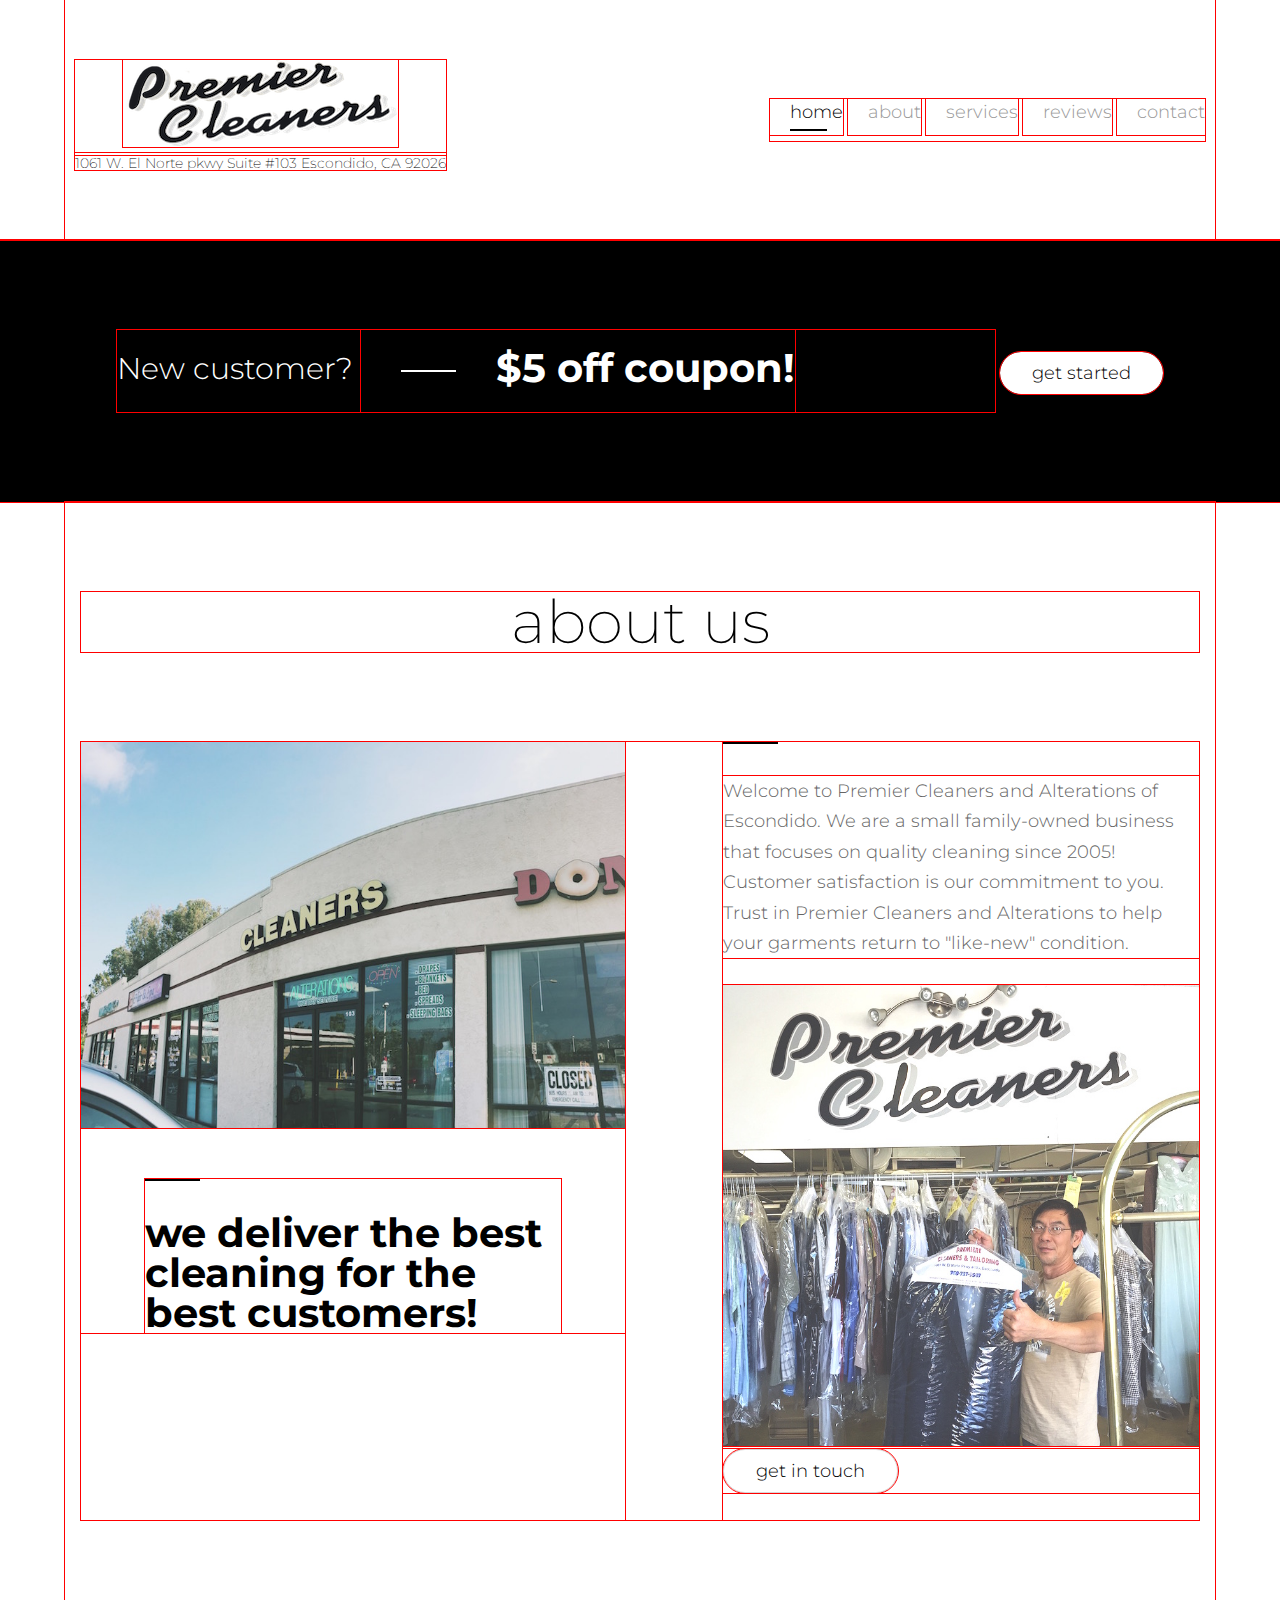
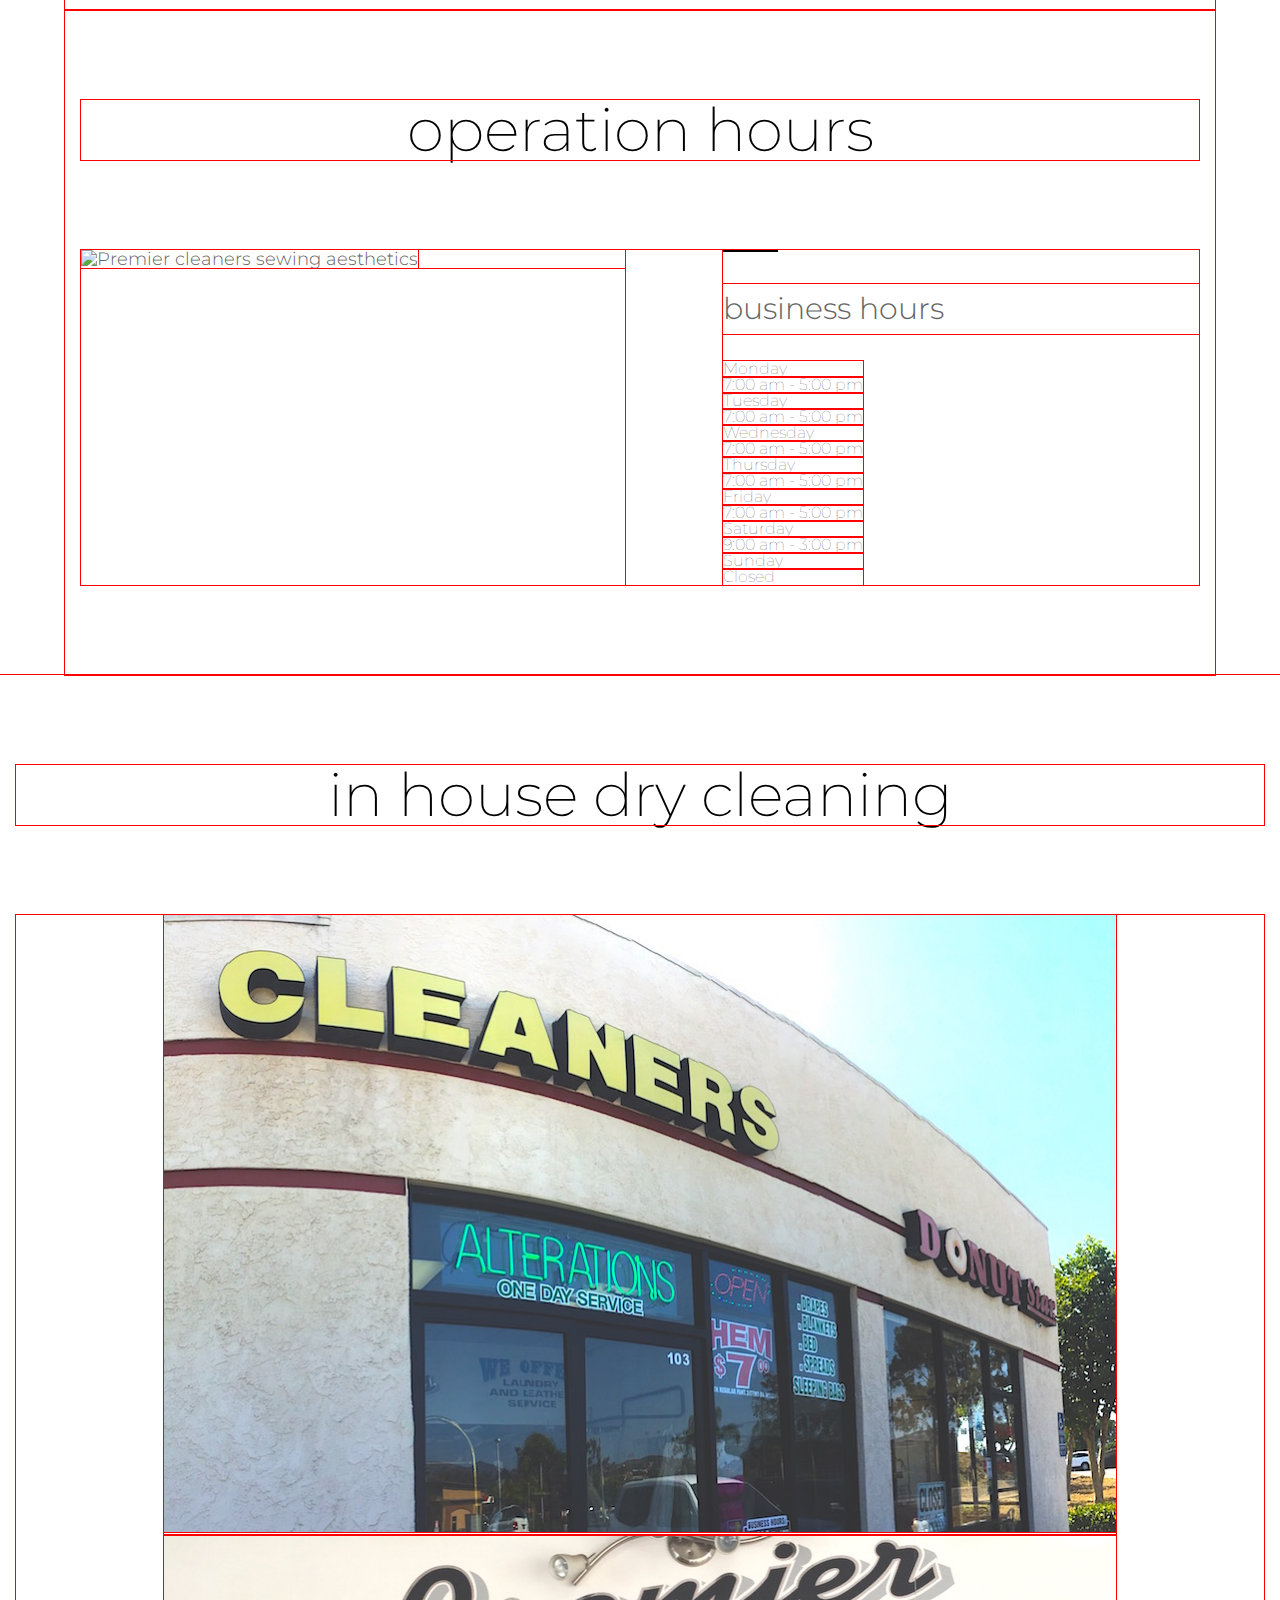
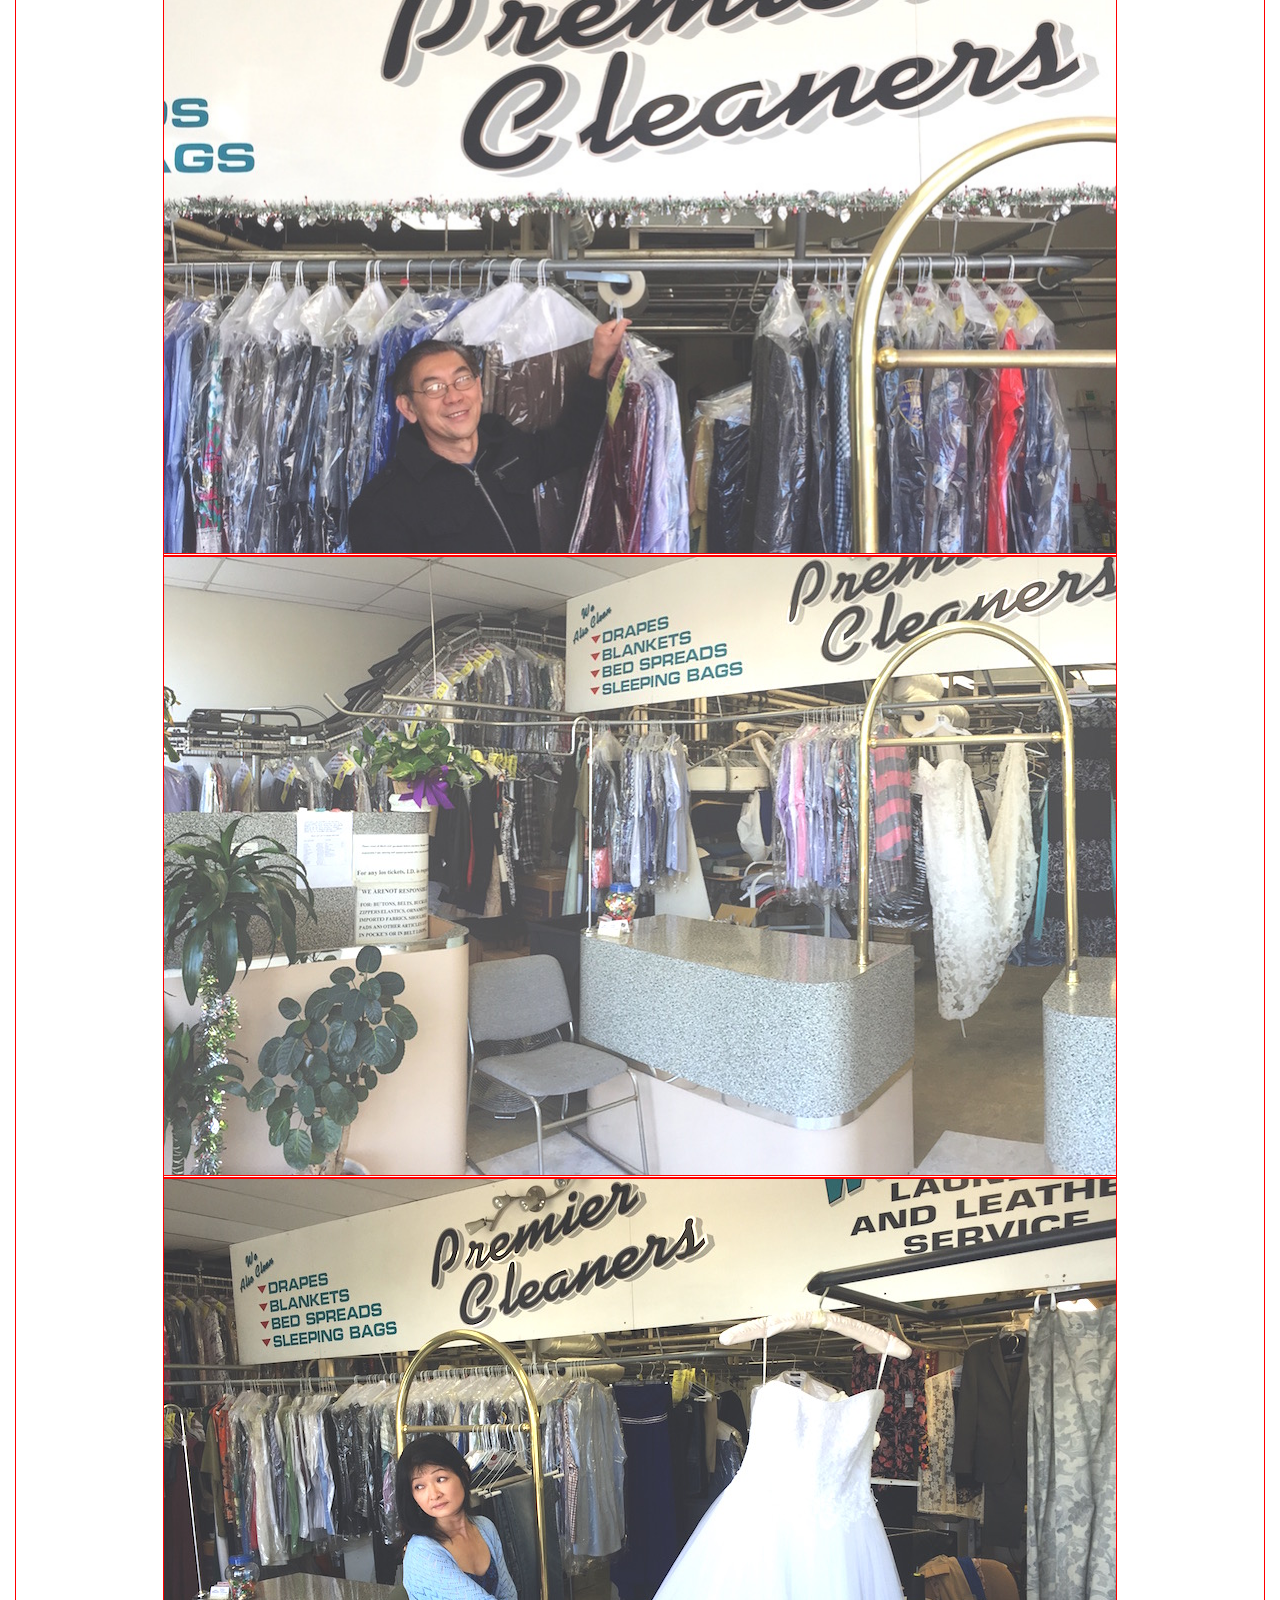
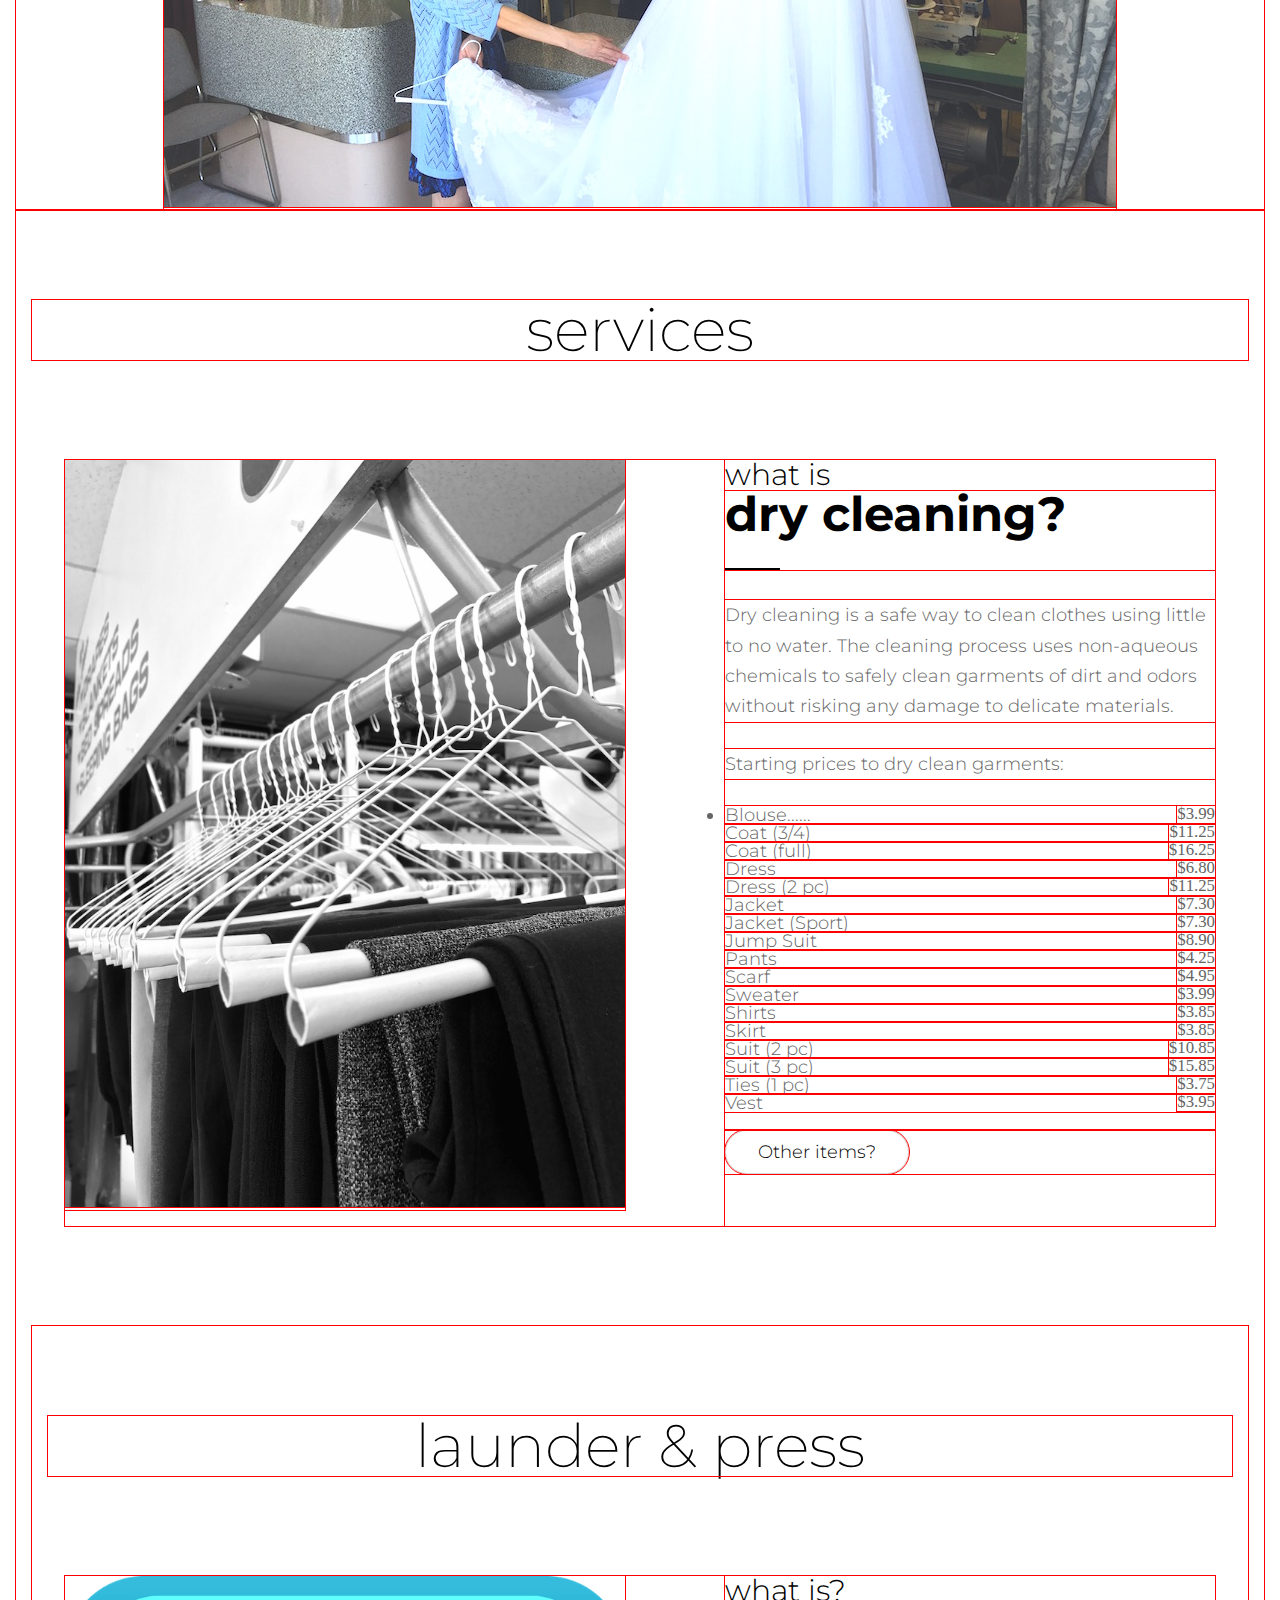
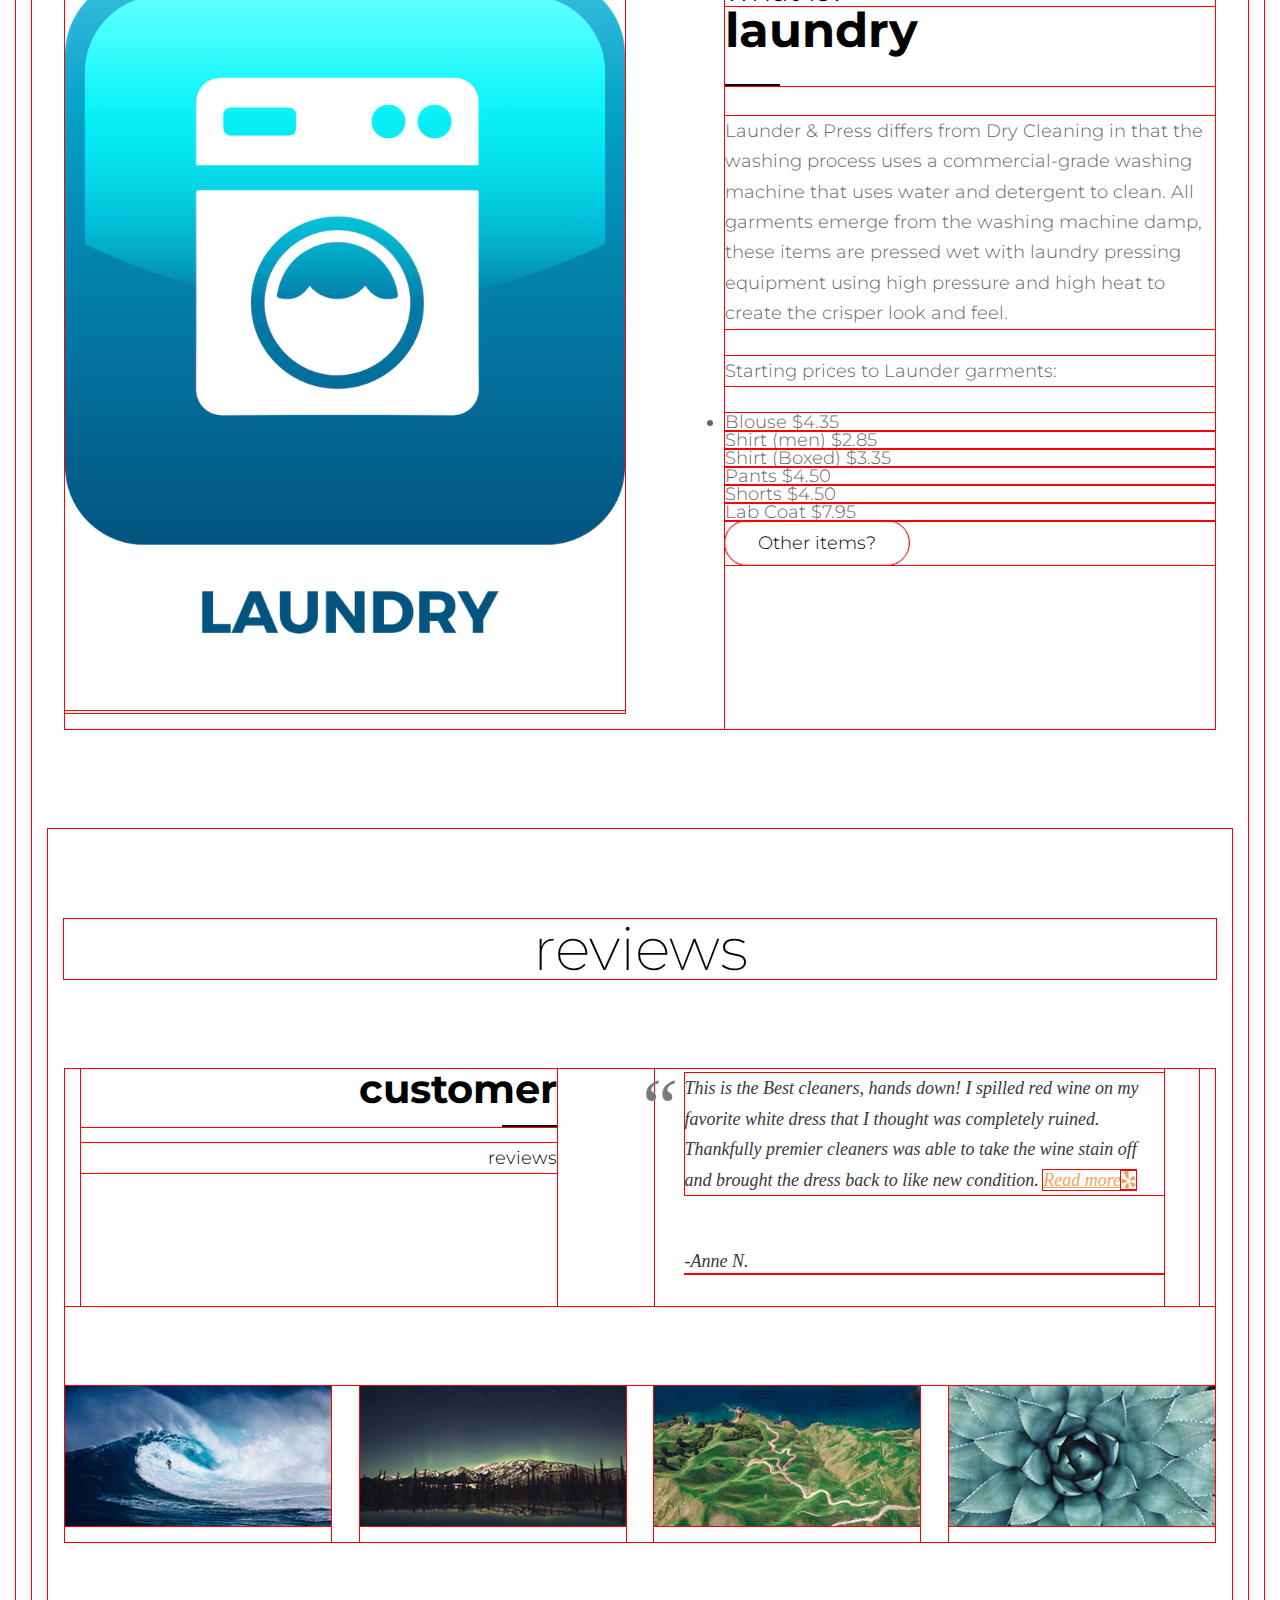
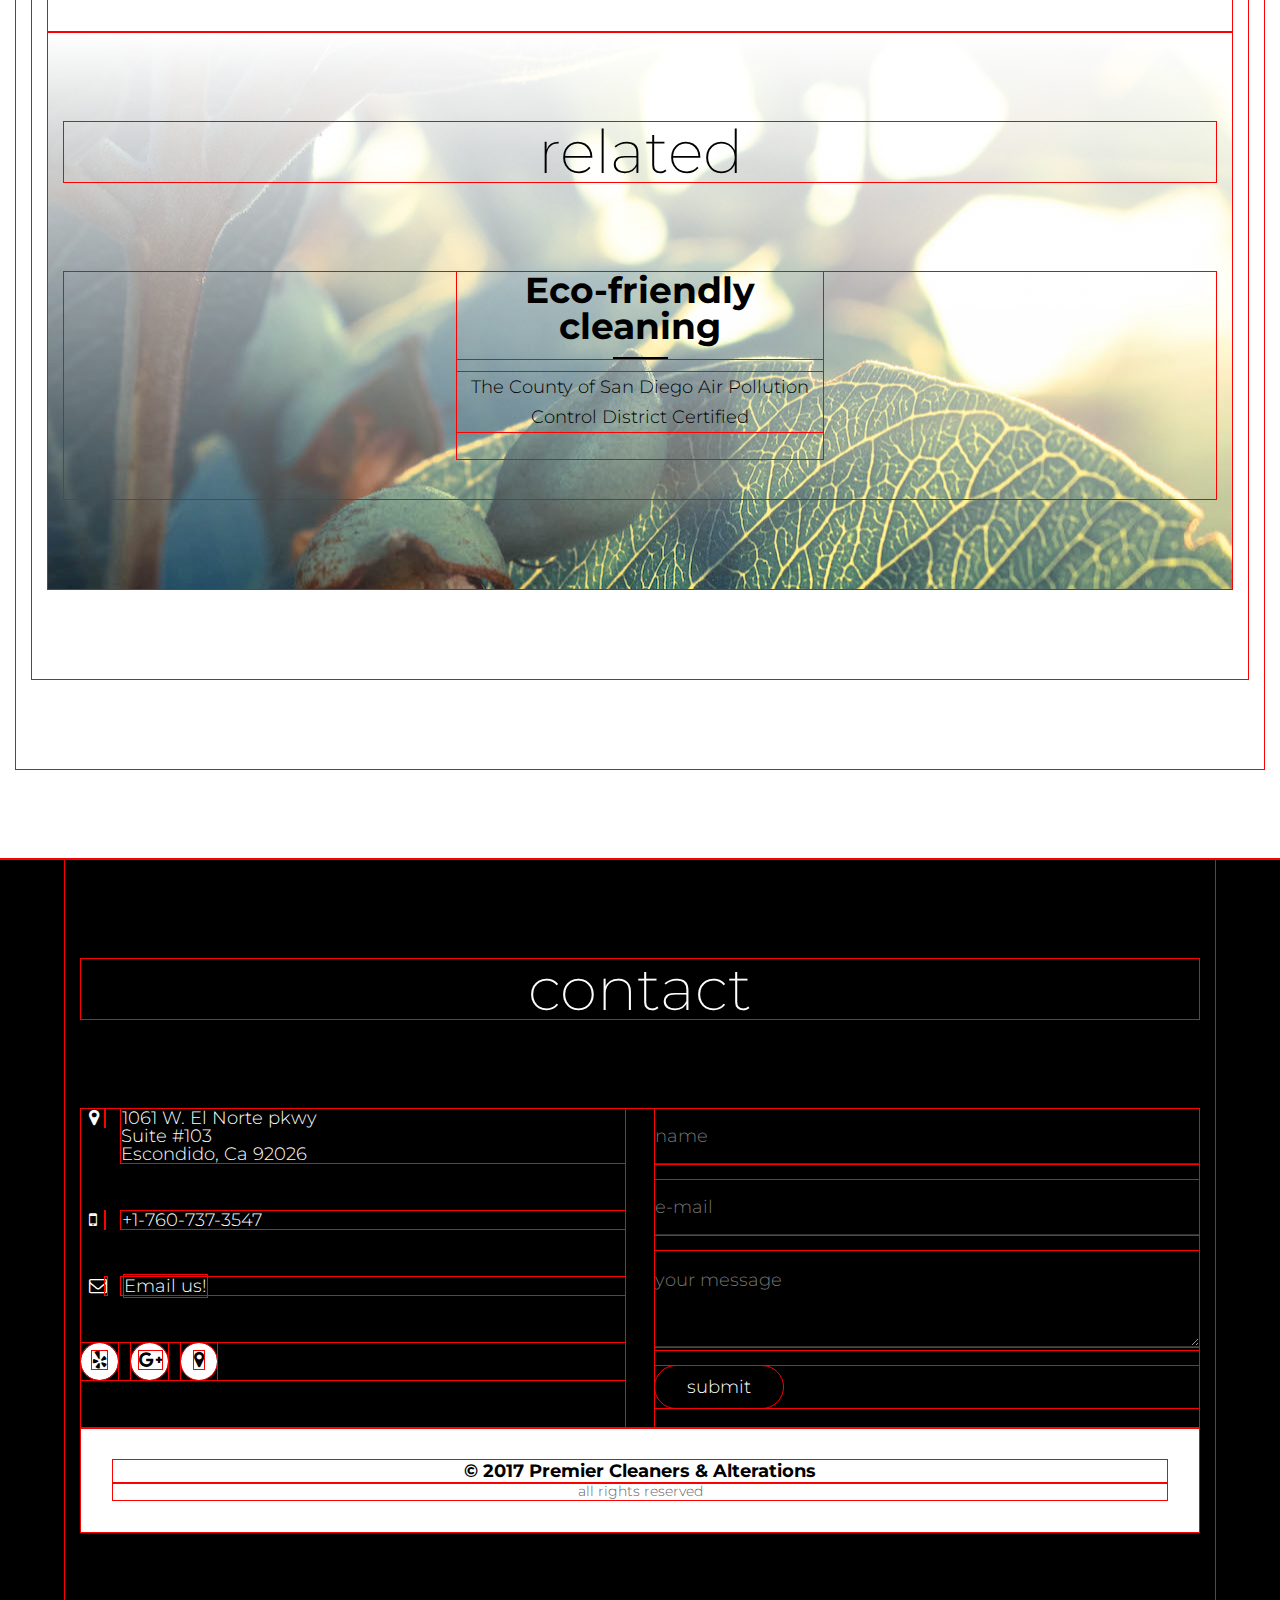
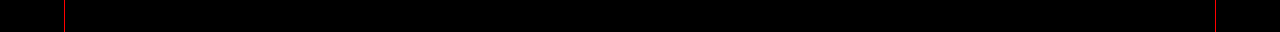
==== commit 937f8479: "resize logo image and change price list" ====
--- a/blank.html
+++ b/blank.html
@@ -32,7 +32,7 @@
 		<div class="site-header-main">
 			<div class="site-branding">
 				<h1 class="site-title"><img src="images/pc-2 copy.png" alt="Premier Cleaners logo"></h1>
-				<p class="site-description">Quality Cleaning ○ Expert Work ○ Prompt Service</p>
+				<p class="site-description">1061 W. El Norte pkwy Suite #103 Escondido, CA 92026</p>
 			</div>
 			<nav class="site-navigation">
 				<ul>
@@ -76,7 +76,7 @@
 				</div>
 				<!-- Text content -->
 				<div class="text text-content">
-					<p>Welcome to Premier Cleaners and Alterations of Escondido! We are a small family owned business that focuses on quality cleaning Since 2005! Customer satisfaction is our commitment to you. Trust in Premier Cleaners and Alterations to help your garments return to "like-new" condition.</p>
+					<p>Welcome to Premier Cleaners and Alterations of Escondido. We are a small family-owned business that focuses on quality cleaning since 2005! Customer satisfaction is our commitment to you. Trust in Premier Cleaners and Alterations to help your garments return to "like-new" condition.</p>
 					<img src="images/tuoc.jpg" alt="Premier Cleaners logo">
 					<div class="cta">
 						<a href="#contact" class="button pale">get in touch</a>
@@ -96,12 +96,9 @@
 				</div>
 				<!-- Text content -->
 				<div class="text text-content">
-					<p>						
+					<p><span>business hours</span></p>						
 						<table>
 							<tbody>
-								<tr>
-									<th colspan="2">business hours</th>
-								</tr>
 								<tr>
 									<td>Monday</td>
 									<td>7:00 am - 5:00 pm</td>
@@ -131,8 +128,7 @@
 									<td>Closed</td>
 								</tr>						
 							</tbody>
-						</table></p>
-				
+						</table>
 				</div>
 			</div>
 		</div>
@@ -166,27 +162,28 @@
 				</figure>
 				<div class="description">
 					<!-- The portion of the header wrapped in a span will appear on its own line in a lightweight font - the rest of the header will be bold -->
-					<h3><span>what is?</span>dry cleaning</h3>
-					<p>Dry cleaning is a safe way to clean clothes using little to no water. The cleaning process uses non-aqueous chemicals to safely clean garments of dirt and odors without risking any damage to delicate materials. Dry cleaning items starting price:</p>
+					<h3><span>what is</span>dry cleaning?</h3>
+					<p>Dry cleaning is a safe way to clean clothes using little to no water. The cleaning process uses non-aqueous chemicals to safely clean garments of dirt and odors without risking any damage to delicate materials.</p> 
+					<p>Starting prices to dry clean garments:</p>
 						<li>
 							<ol>
-								<li>Blouse $3.99</li>
-								<li>Coat (3/4) $11.25</li>
-								<li>Coat (full) $16.25</li>
-								<li>Dress $6.80</li>
-								<li>Dress (2 pc) $11.25</li>
-								<li>Jacket $7.30</li>
-								<li>Jacket (Sport) $7.30</li>
-								<li>Jump Suit $8.90</li>
-								<li>Pants $4.25</li>
-								<li>Scarf $4.95</li>
-								<li>Sweater $3.99</li>
-								<li>Shirts $3.85</li>
-								<li>Skirt $3.85</li>
-								<li>Suit (2 pc) $10.85</li>
-								<li>Suit (3 pc) $15.85</li>
-								<li>Ties (1 pc) $3.75</li>
-								<li>Vest $3.95</li>
+								<li>Blouse......<small>$3.99</small></li>
+								<li>Coat (3/4)<small>$11.25</small></li>
+								<li>Coat (full)<small>$16.25</small></li>
+								<li>Dress <small>$6.80</small></li>
+								<li>Dress (2 pc) <small>$11.25</small></li>
+								<li>Jacket <small>$7.30</small></li>
+								<li>Jacket (Sport) <small>$7.30</small></li>
+								<li>Jump Suit <small>$8.90</small></li>
+								<li>Pants <small>$4.25</small></li>
+								<li>Scarf <small>$4.95</small></li>
+								<li>Sweater <small>$3.99</small></li>
+								<li>Shirts <small>$3.85</small></li>
+								<li>Skirt <small>$3.85</small></li>
+								<li>Suit (2 pc) <small>$10.85</small></li>
+								<li>Suit (3 pc) <small>$15.85</small></li>
+								<li>Ties (1 pc) <small>$3.75</small></li>
+								<li>Vest <small>$3.95</small></li>
 								</br>
 							</ol>
 						</li>					
@@ -202,8 +199,9 @@
 				</figure>
 				<div class="description">
 					<!-- The portion of the header wrapped in a span will appear on its own line in a lightweight font - the rest of the header will be bold -->
-					<h3><span>what is?</span>Laundry</h3>
-					<p>Launder & Press differs from Dry Cleaning in that the washing process uses a commercial-grade washing machine that uses water and detergent to clean. All garments emerge from the washing machine damp, these items are pressed wet with laundry pressing equipment using high pressure and high heat to create the crisper look and feel. Laundry items starting price:</p>
+					<h3><span>what is?</span>laundry</h3>
+					<p>Launder & Press differs from Dry Cleaning in that the washing process uses a commercial-grade washing machine that uses water and detergent to clean. All garments emerge from the washing machine damp, these items are pressed wet with laundry pressing equipment using high pressure and high heat to create the crisper look and feel.</p> 
+					<p>Starting prices to Launder garments:</p>
 						<li>
 							<ol>
 								<li>Blouse $4.35</li>
--- a/styles/style.css
+++ b/styles/style.css
@@ -1,3 +1,6 @@
+* {
+  outline: 1px solid red;
+}
 /* ------------------------------------------- */
 /* Reset CSS - don't edit anything in this section
 /* ------------------------------------------- */
@@ -93,10 +96,16 @@
 /* Text content
 /* Styles for user-entered content
 /* ------------------------------------------- */
-.text-content th {
+.text-content p span {
   display: block;
   font-size: 1.875rem;
   font-weight: 300;
+}
+
+.text-content td {
+  display: flex;
+  font-size: 1rem;
+  font-weight: 30;
 }
 .text-content p {
   line-height: 1.6875;
@@ -334,6 +343,11 @@
 /* ------------------------------------------- */
 /* Services
 /* ------------------------------------------- */
+.services .description small {
+  font-family: Georgia, serif;
+  font-size: 1.05rem;
+  float: right;
+}
 .services .item {
   margin: 0 auto;
   max-width: 1150px; }
@@ -911,12 +925,11 @@
 /* Related items
 /* ------------------------------------------- */
 .related {
-  background: #F8DB9A; }
+  background: -webkit-linear-gradient(top, rgba(255,255,255,1) 0%,rgba(255,255,255,0) 100%), url(../images/nature.jpg); }
 
 .related-items {
   color: black;
-  margin: 0;
-  max-width: 1150px; }
+  margin: 0; }
   @media (min-width: 768px) {
     .related-items {
       display: -webkit-flex; 
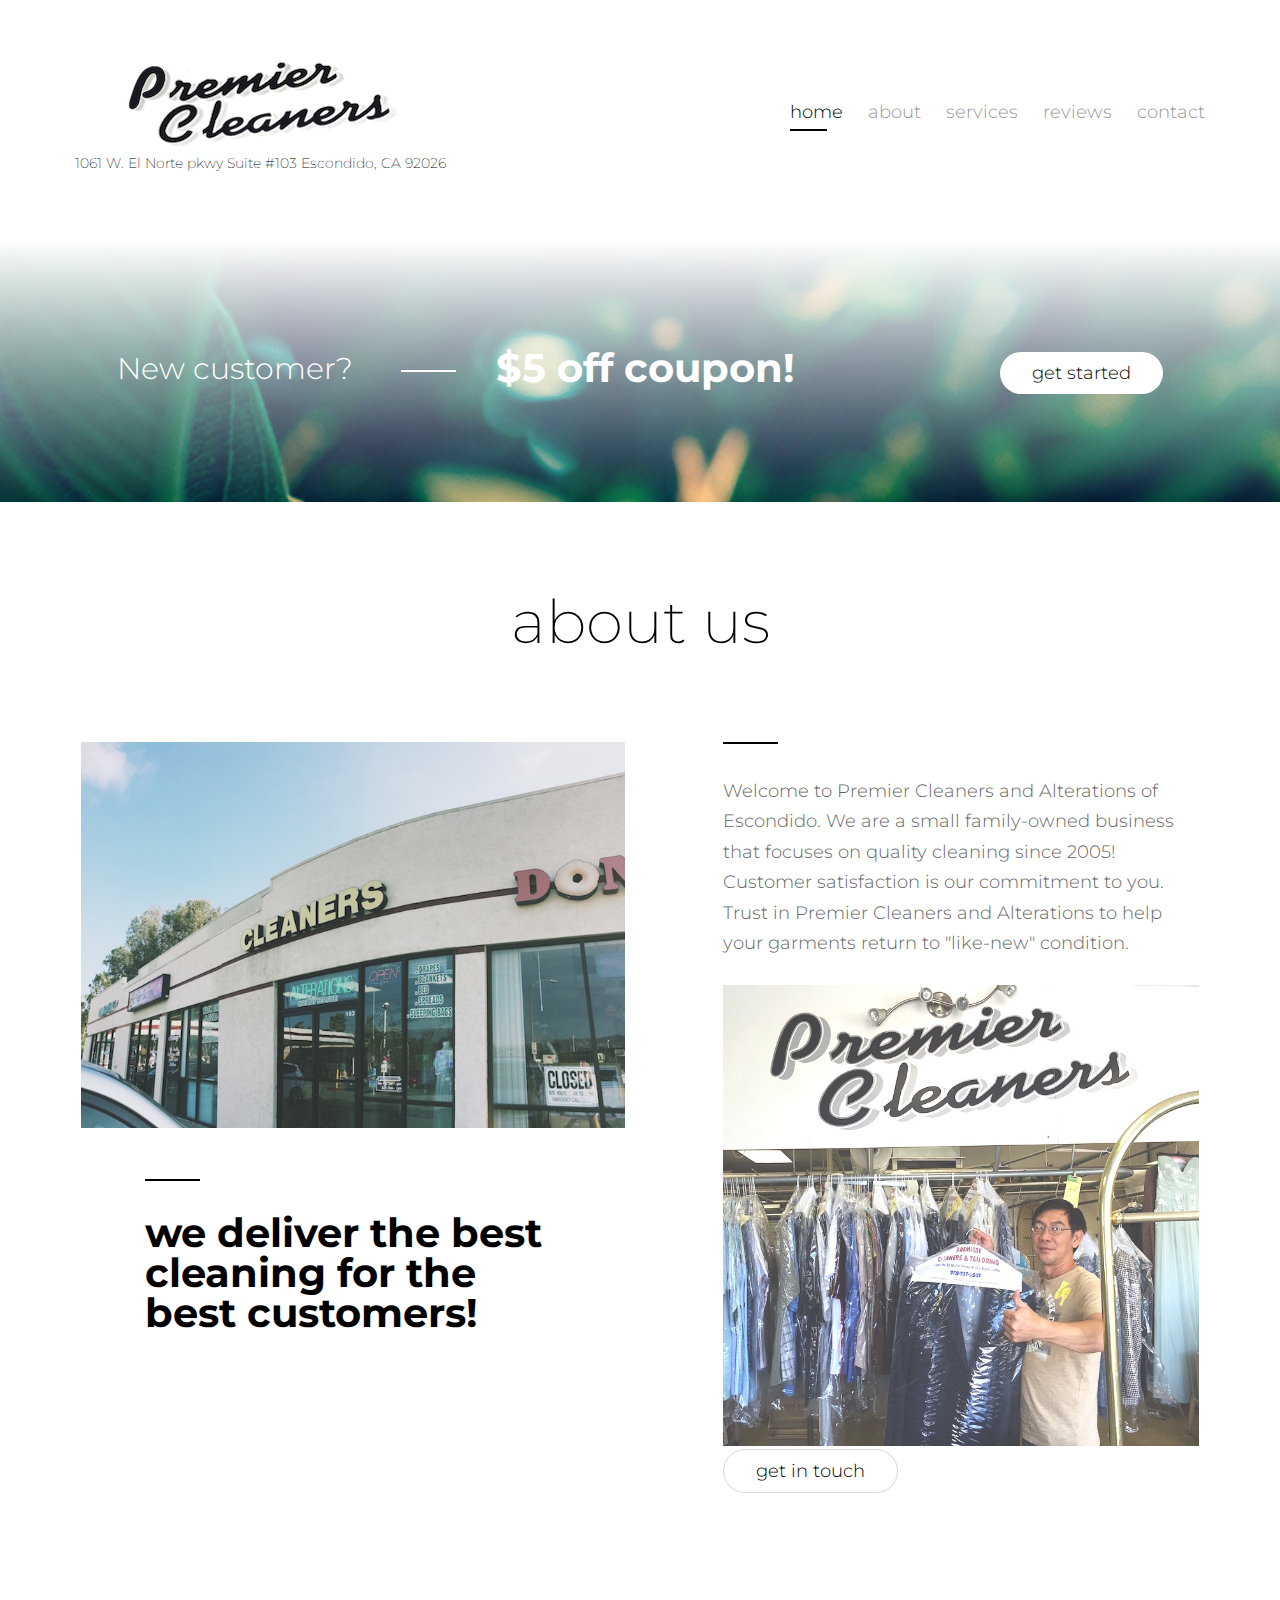
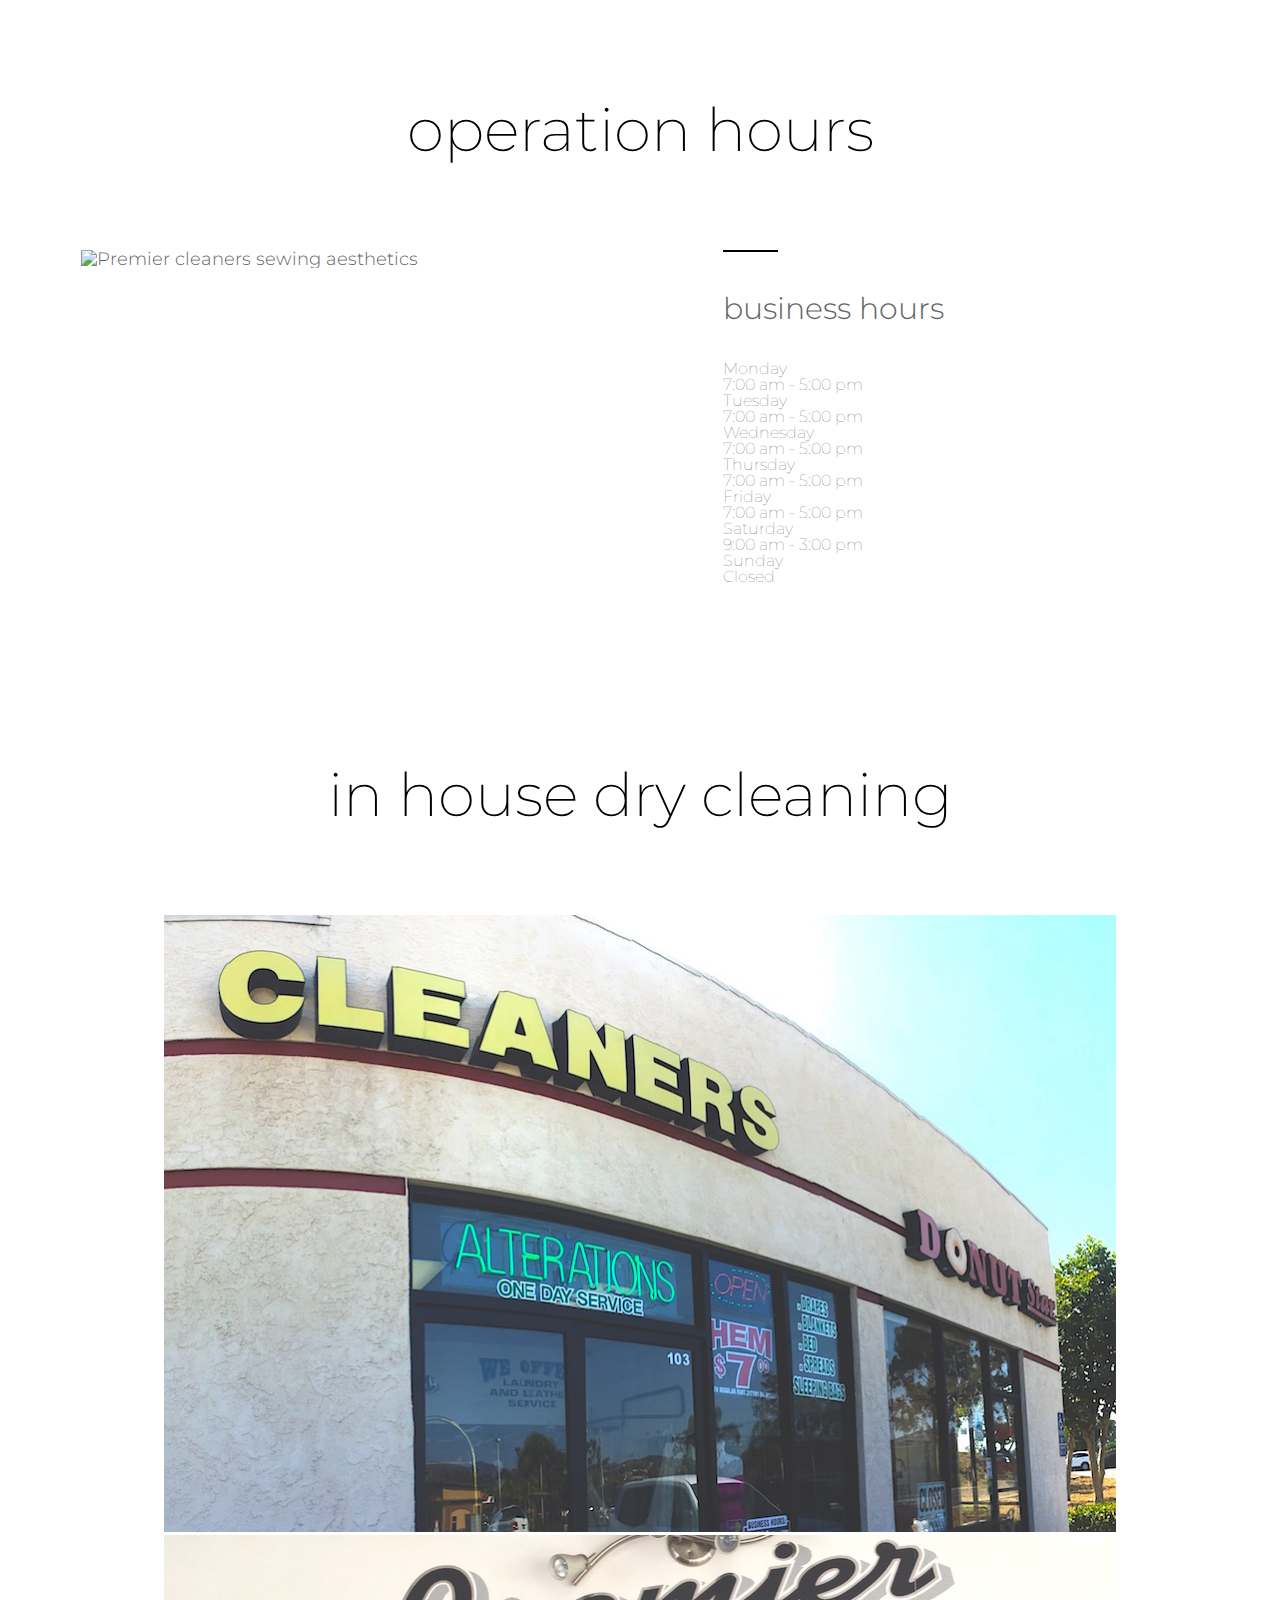
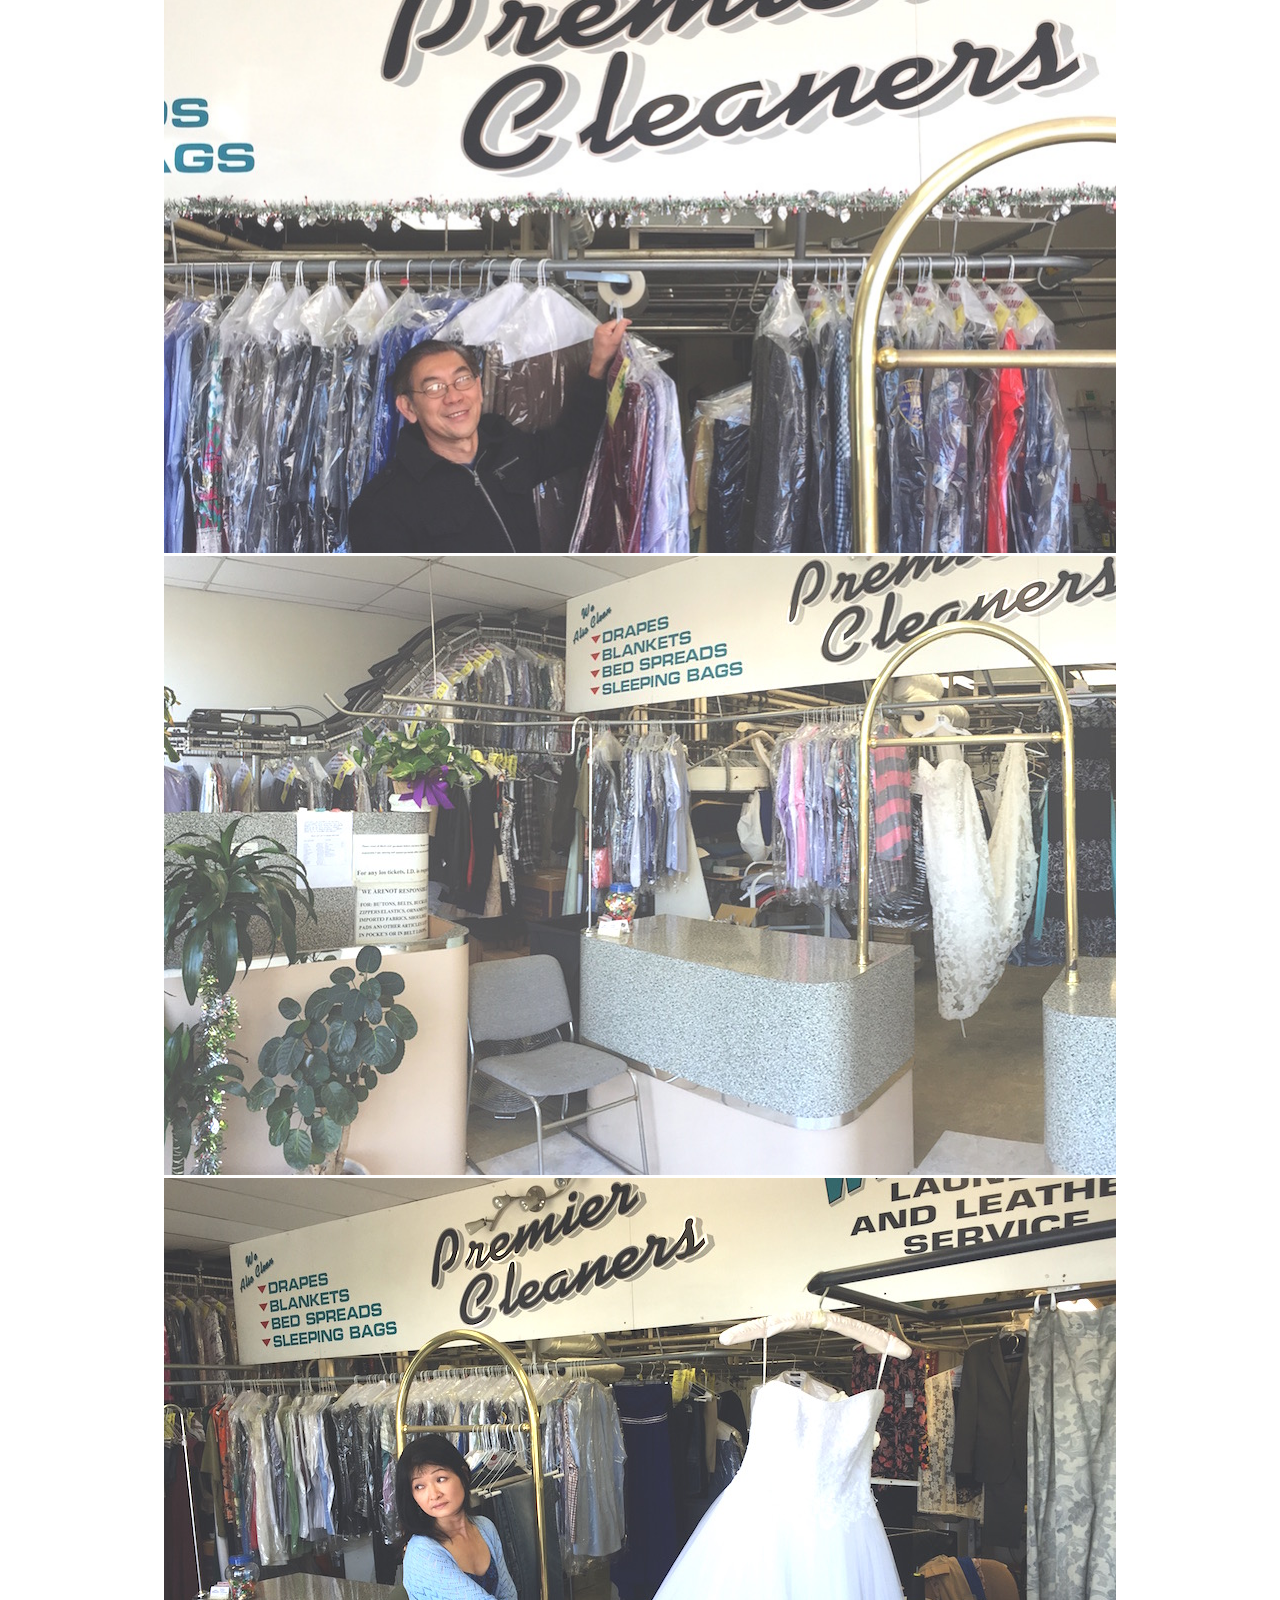
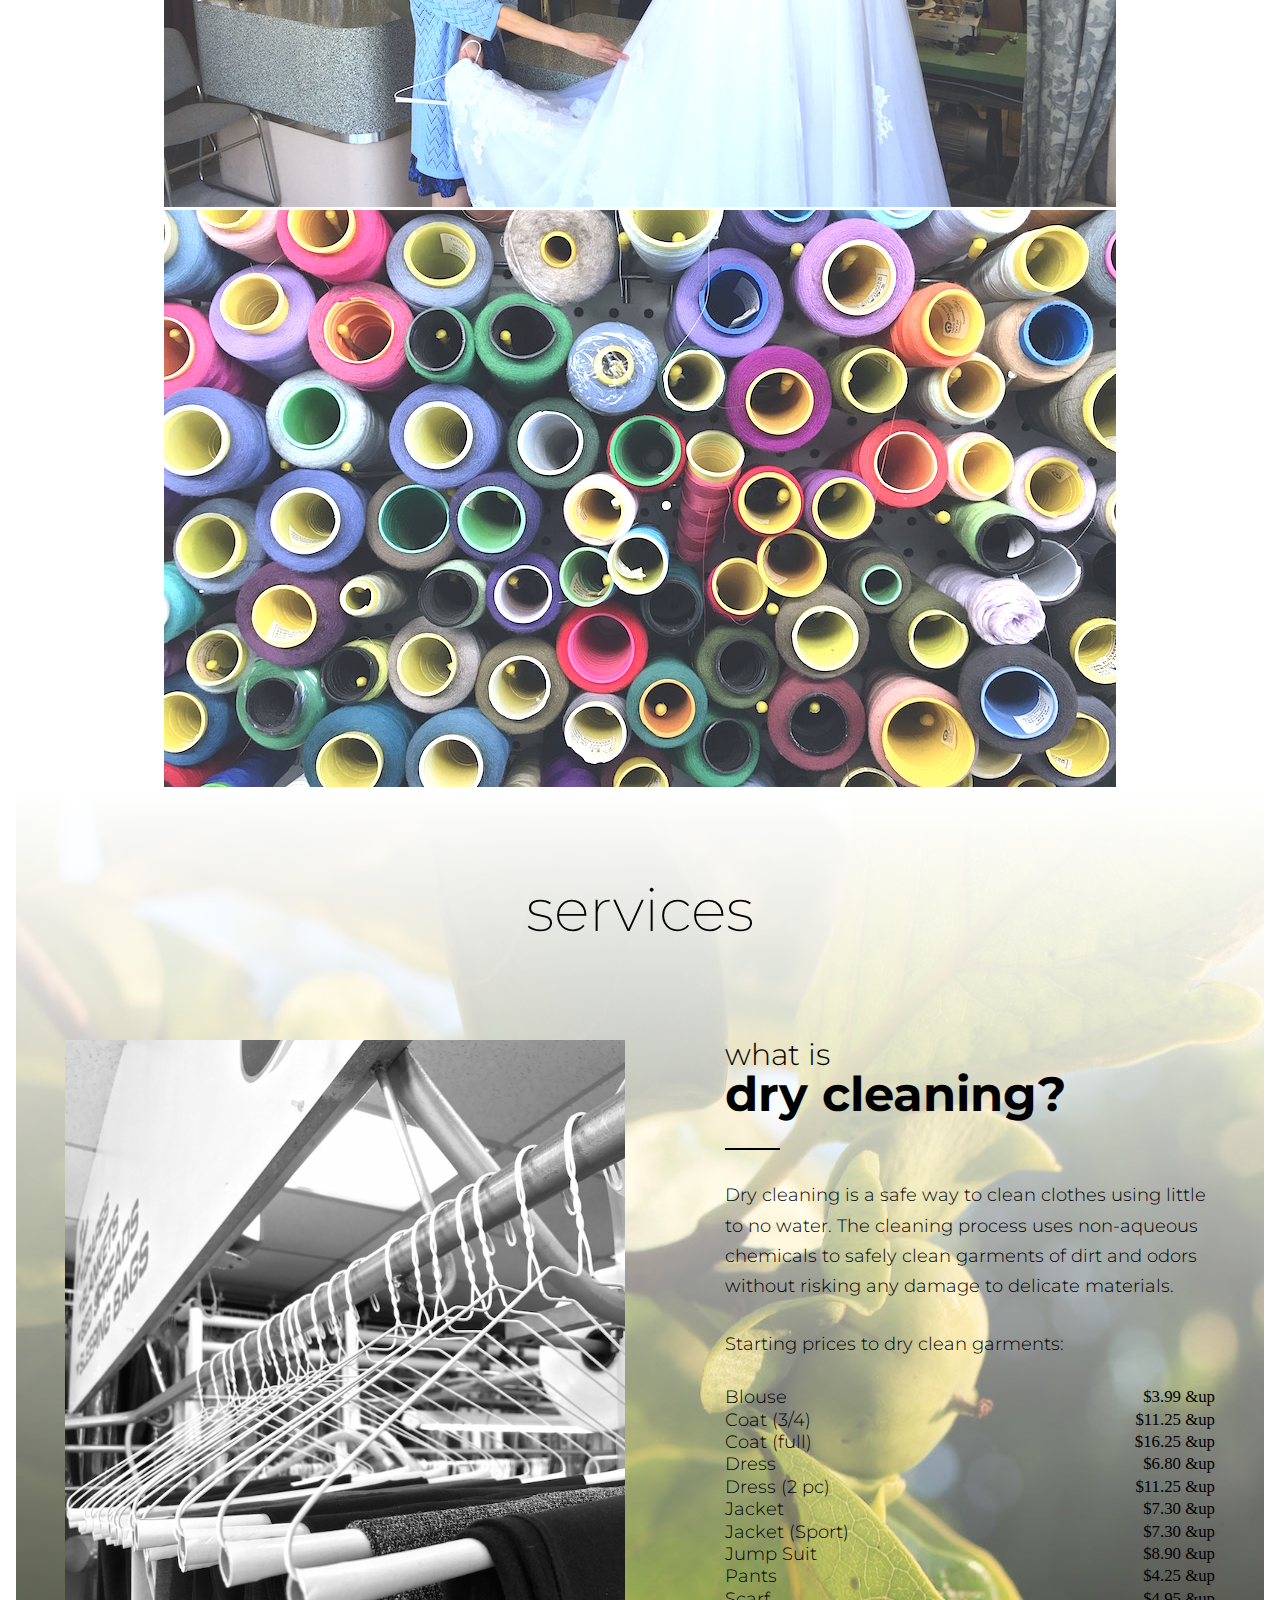
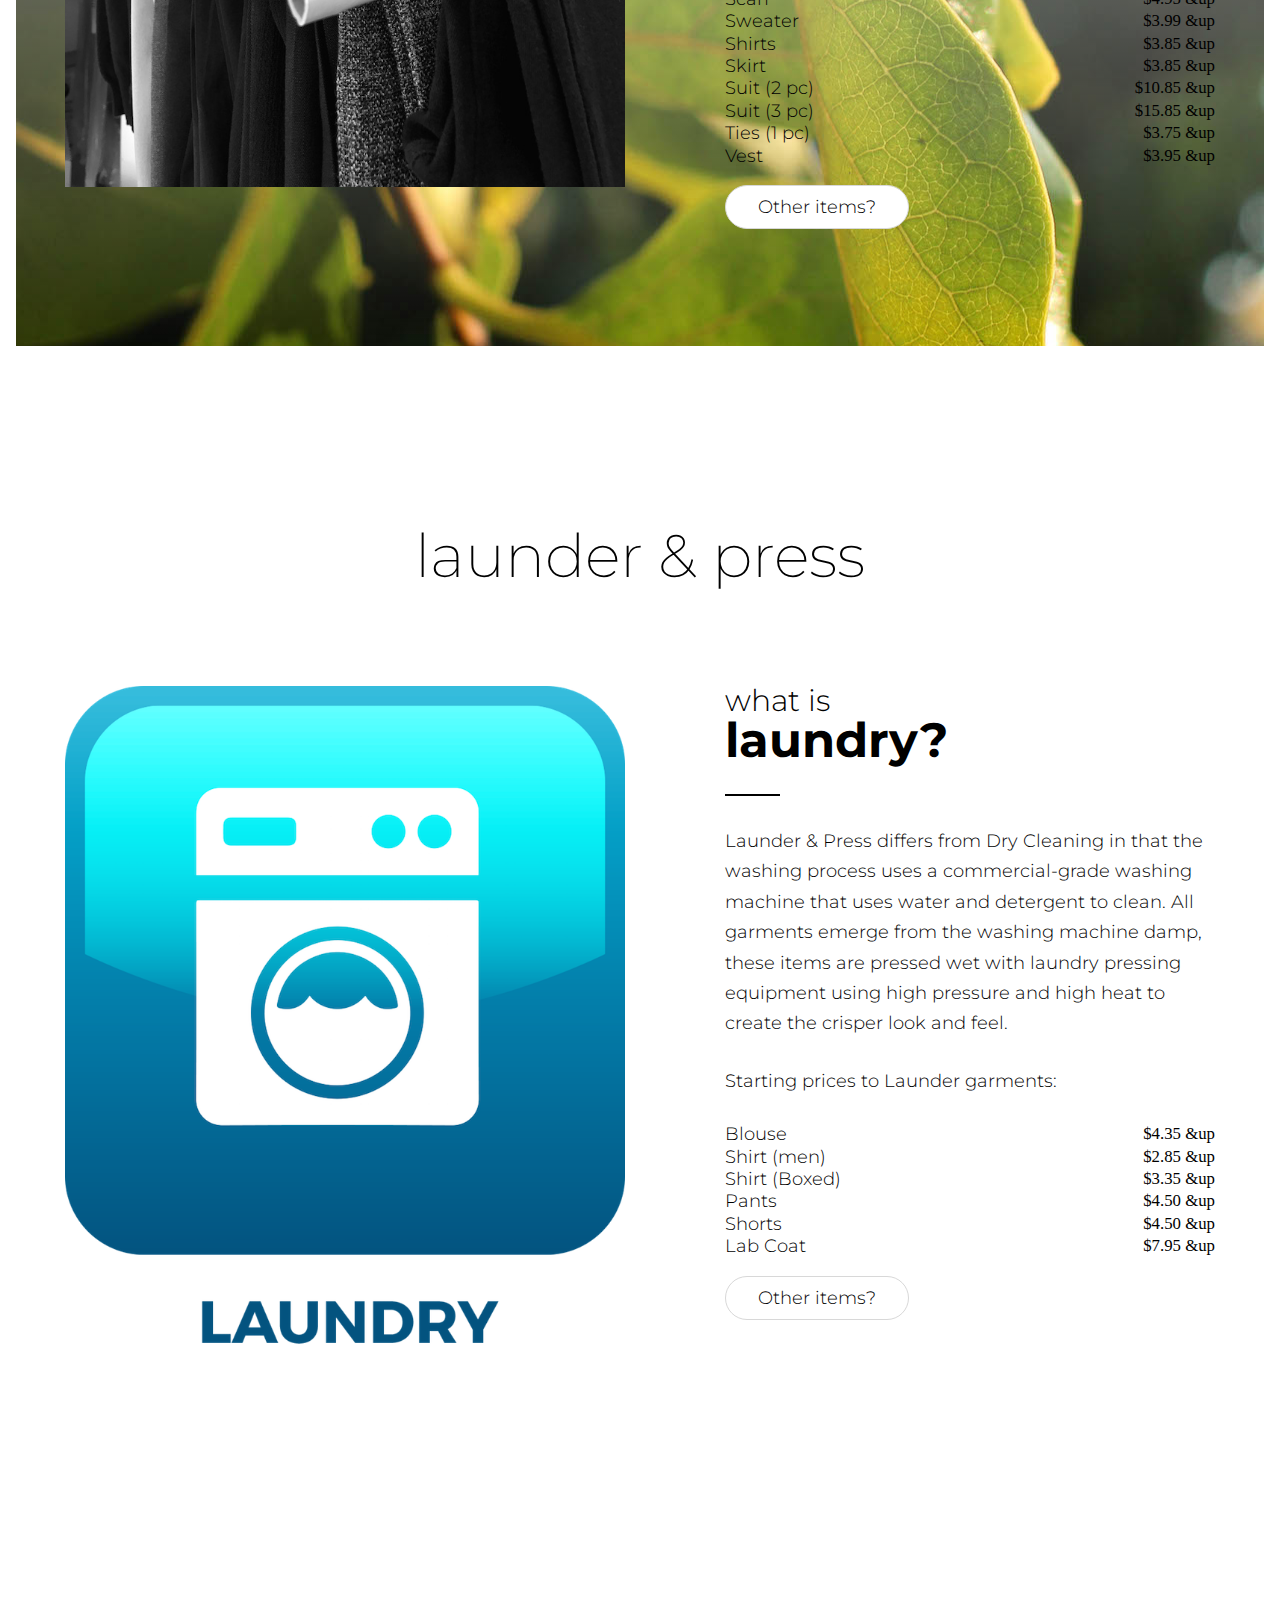
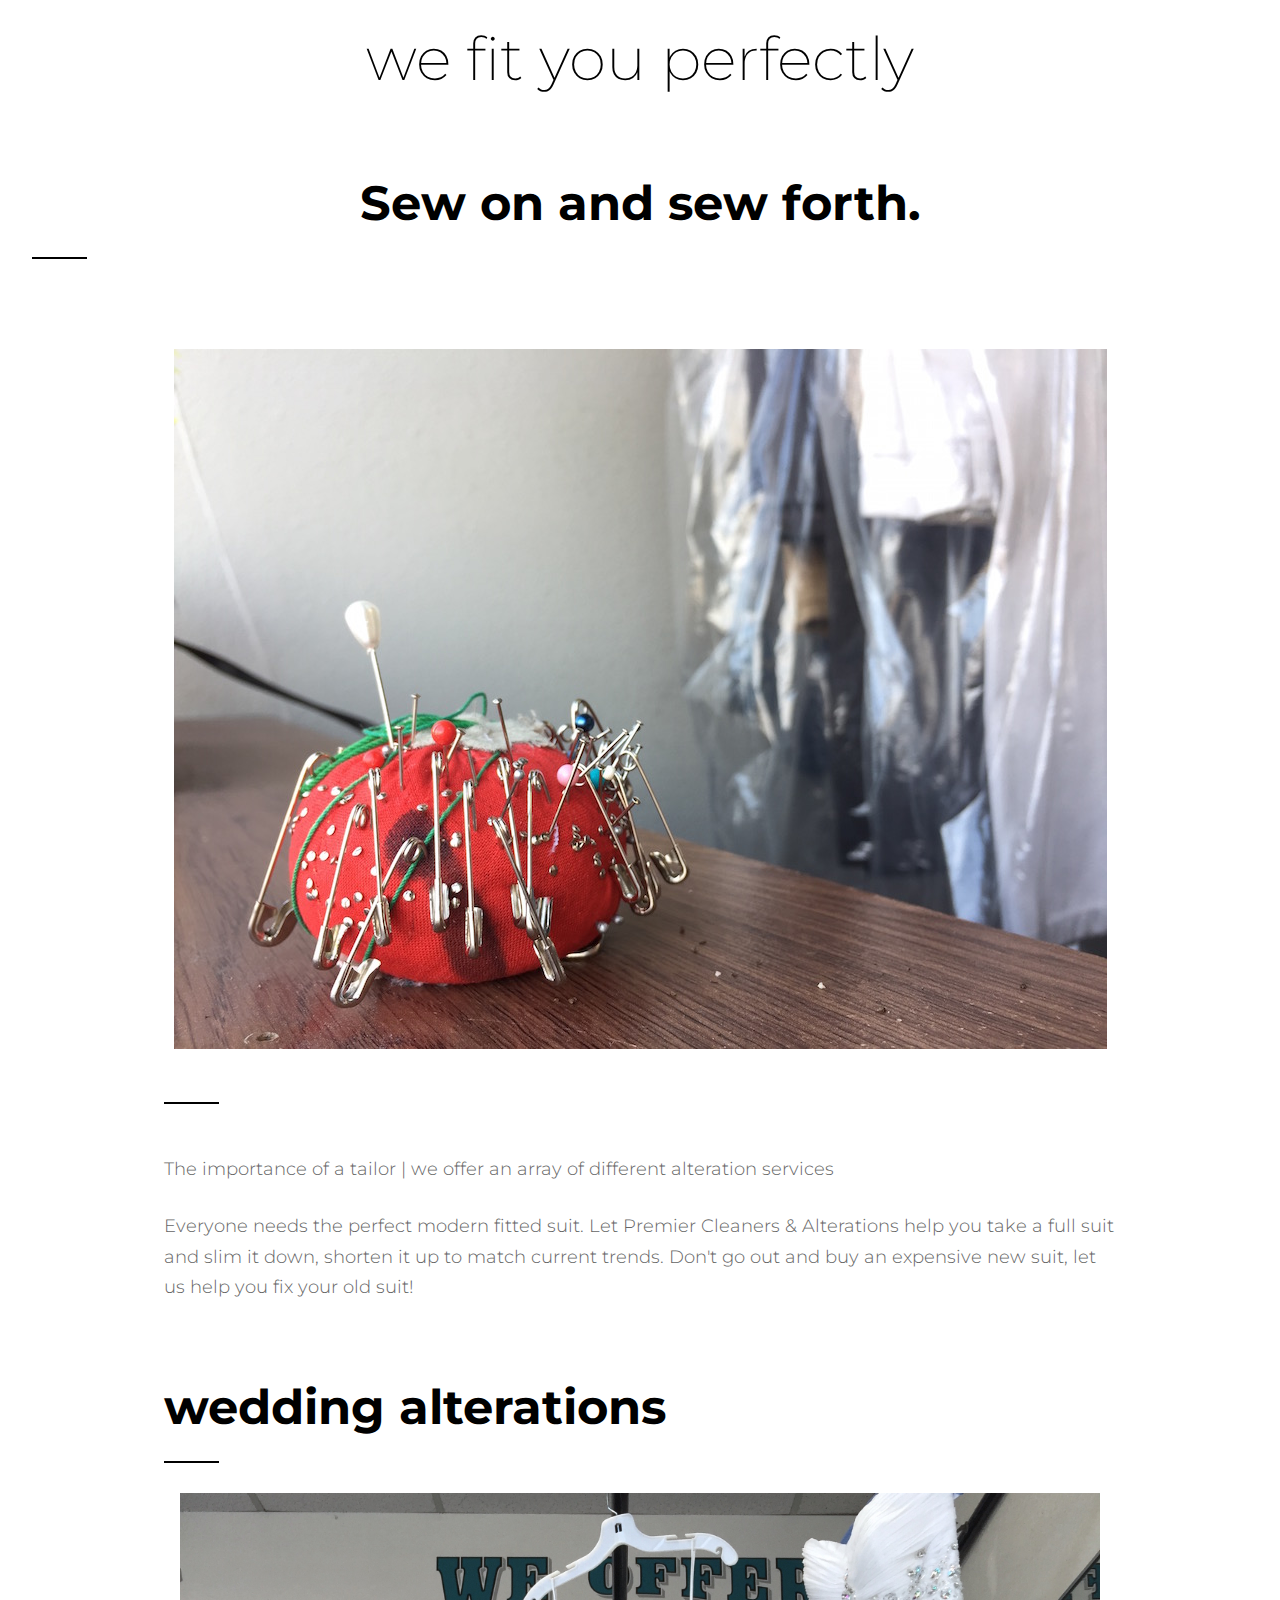
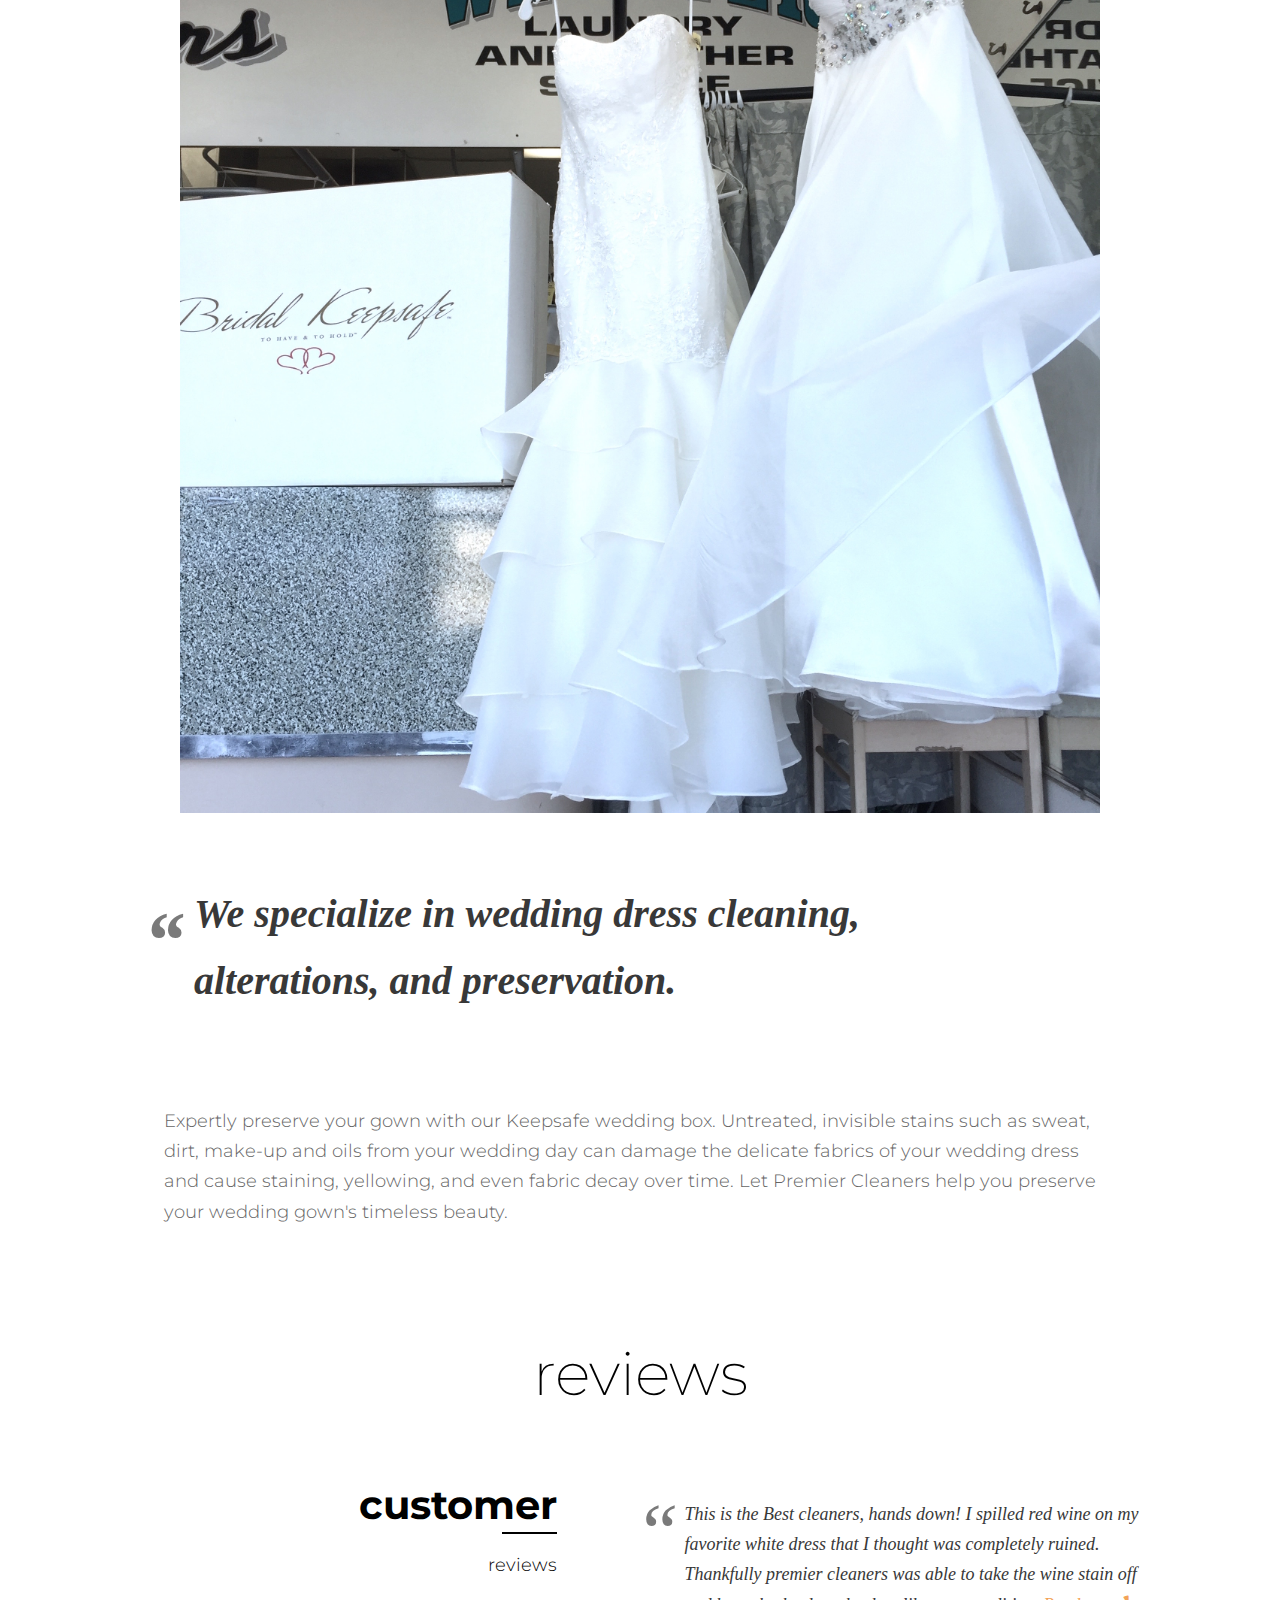
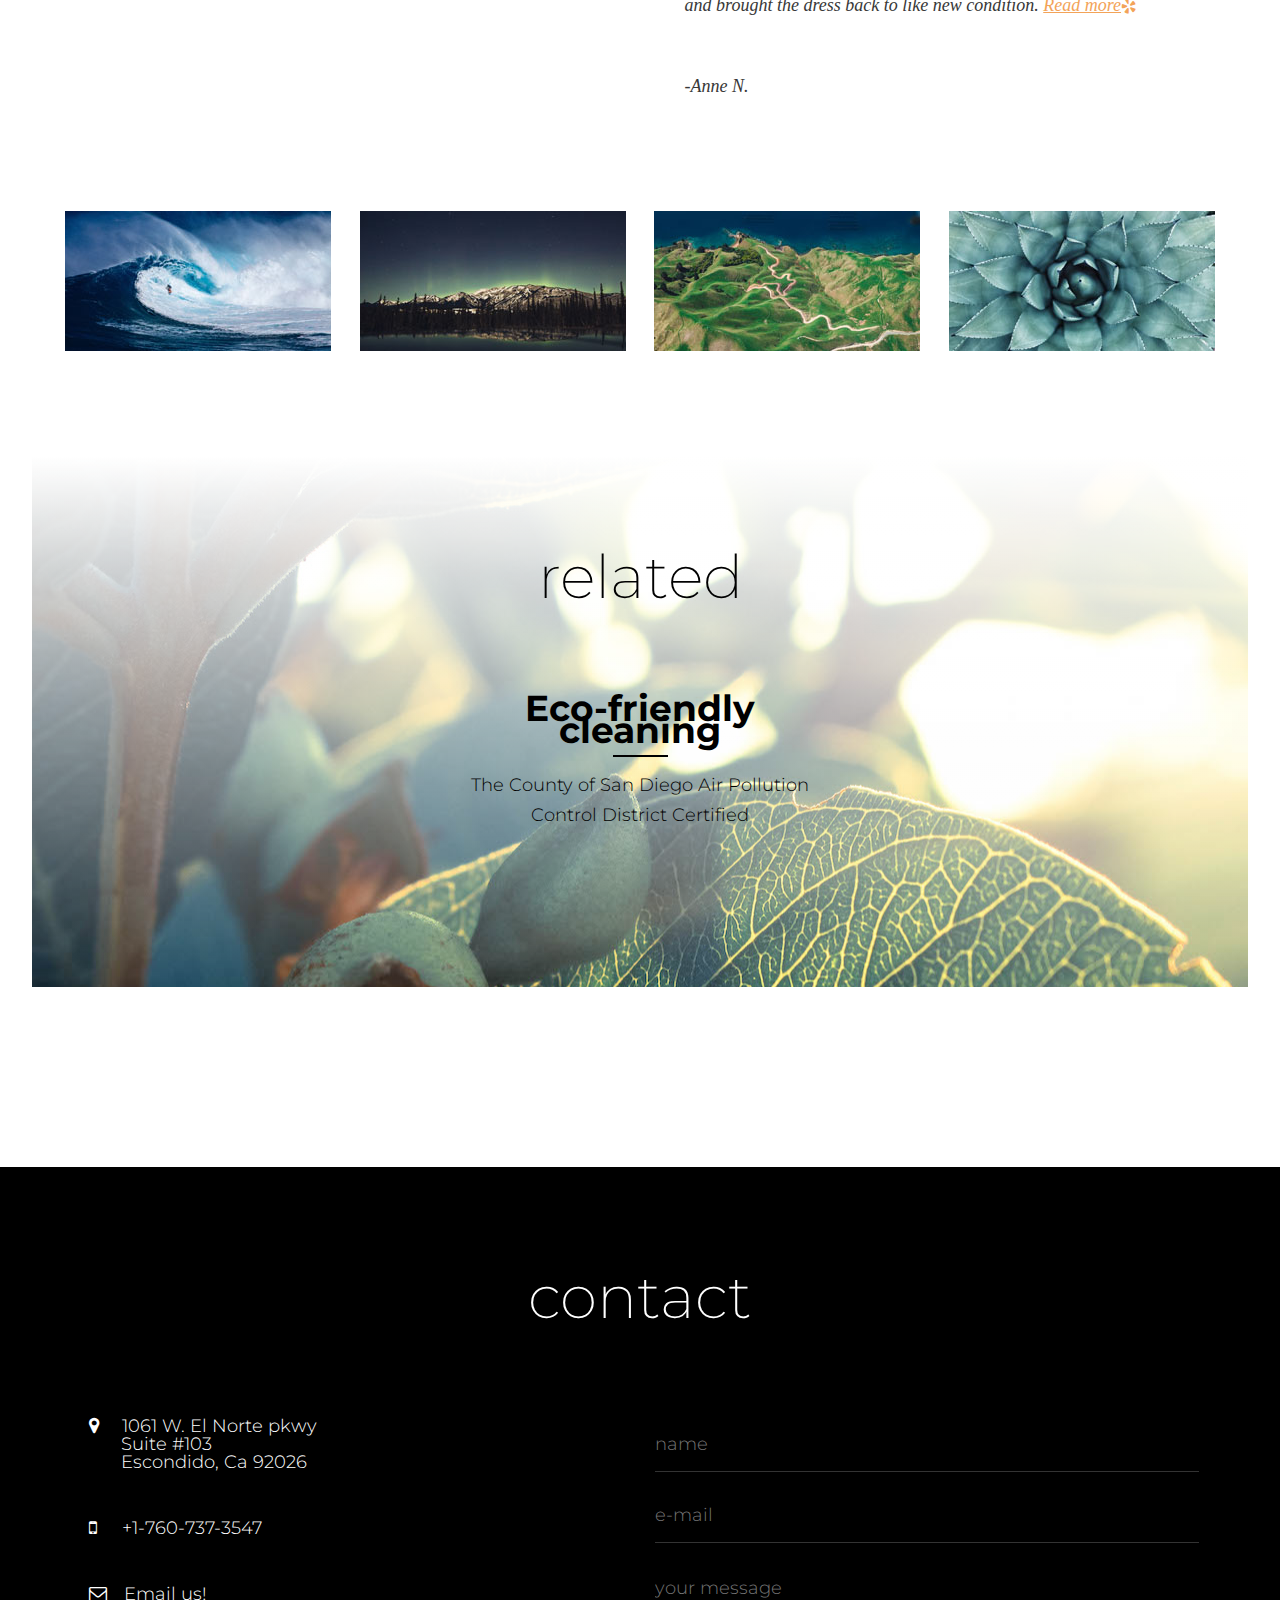
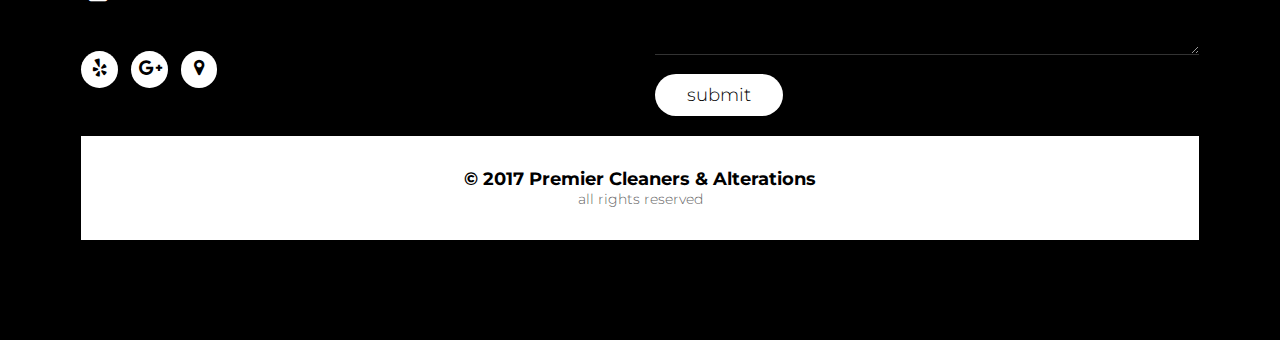
==== commit c3e9429e: "change font color and size in service section" ====
--- a/blank.html
+++ b/blank.html
@@ -55,7 +55,7 @@
 		<!-- Callout - bring attention to a special offer -->
 		<div class="callout section">
 			<div class="offer">
-				New customer?
+				<small>New customer?</small>
 				<span class="price">$5 off coupon!</span>
 			</div>
 			<a href="#services" class="button light">get started</a>
@@ -78,6 +78,7 @@
 				<div class="text text-content">
 					<p>Welcome to Premier Cleaners and Alterations of Escondido. We are a small family-owned business that focuses on quality cleaning since 2005! Customer satisfaction is our commitment to you. Trust in Premier Cleaners and Alterations to help your garments return to "like-new" condition.</p>
 					<img src="images/tuoc.jpg" alt="Premier Cleaners logo">
+
 					<div class="cta">
 						<a href="#contact" class="button pale">get in touch</a>
 					</div>
@@ -150,11 +151,14 @@
 					<li>
 						<img src="images/p4.jpg" alt="">
 					</li>
+					<li>
+						<img src="images/alterations.jpeg" alt="">
+					</li>
 				</ul>
 			</div>
 		<!-- Services section - alternating left/right sections with photos -->
 		<!-- Images for this section should be 750px wide - any height -->
-		<div class="services section" id="services">
+		<div class="services section" id="about2">
 			<h2 class="section-title">services</h2>
 			<div class="item">
 				<figure>
@@ -165,31 +169,31 @@
 					<h3><span>what is</span>dry cleaning?</h3>
 					<p>Dry cleaning is a safe way to clean clothes using little to no water. The cleaning process uses non-aqueous chemicals to safely clean garments of dirt and odors without risking any damage to delicate materials.</p> 
 					<p>Starting prices to dry clean garments:</p>
-						<li>
-							<ol>
-								<li>Blouse......<small>$3.99</small></li>
-								<li>Coat (3/4)<small>$11.25</small></li>
-								<li>Coat (full)<small>$16.25</small></li>
-								<li>Dress <small>$6.80</small></li>
-								<li>Dress (2 pc) <small>$11.25</small></li>
-								<li>Jacket <small>$7.30</small></li>
-								<li>Jacket (Sport) <small>$7.30</small></li>
-								<li>Jump Suit <small>$8.90</small></li>
-								<li>Pants <small>$4.25</small></li>
-								<li>Scarf <small>$4.95</small></li>
-								<li>Sweater <small>$3.99</small></li>
-								<li>Shirts <small>$3.85</small></li>
-								<li>Skirt <small>$3.85</small></li>
-								<li>Suit (2 pc) <small>$10.85</small></li>
-								<li>Suit (3 pc) <small>$15.85</small></li>
-								<li>Ties (1 pc) <small>$3.75</small></li>
-								<li>Vest <small>$3.95</small></li>
-								</br>
-							</ol>
-						</li>					
+						<ol>
+							<li>Blouse<small>$3.99 &up</small></li>
+							<li>Coat (3/4)<small>$11.25 &up</small></li>
+							<li>Coat (full)<small>$16.25 &up</small></li>
+							<li>Dress <small>$6.80 &up</small></li>
+							<li>Dress (2 pc) <small>$11.25 &up</small></li>
+							<li>Jacket <small>$7.30 &up</small></li>
+							<li>Jacket (Sport) <small>$7.30 &up</small></li>
+							<li>Jump Suit <small>$8.90 &up</small></li>
+							<li>Pants <small>$4.25 &up</small></li>
+							<li>Scarf <small>$4.95 &up</small></li>
+							<li>Sweater <small>$3.99 &up</small></li>
+							<li>Shirts <small>$3.85 &up</small></li>
+							<li>Skirt <small>$3.85 &up</small></li>
+							<li>Suit (2 pc) <small>$10.85 &up</small></li>
+							<li>Suit (3 pc) <small>$15.85 &up</small></li>
+							<li>Ties (1 pc) <small>$3.75 &up</small></li>
+							<li>Vest <small>$3.95 &up</small></li>	
+						</ol>
+						</br>					
 					<p><a href="#contact" class="button pale">Other items?</a></p>
 				</div>
 			</div>
+		</div>
+		</div>
 
 		<div class="services section" id="services">
 			<h2 class="section-title">launder & press</h2>
@@ -199,21 +203,39 @@
 				</figure>
 				<div class="description">
 					<!-- The portion of the header wrapped in a span will appear on its own line in a lightweight font - the rest of the header will be bold -->
-					<h3><span>what is?</span>laundry</h3>
+					<h3><span>what is</span>laundry?</h3>
 					<p>Launder & Press differs from Dry Cleaning in that the washing process uses a commercial-grade washing machine that uses water and detergent to clean. All garments emerge from the washing machine damp, these items are pressed wet with laundry pressing equipment using high pressure and high heat to create the crisper look and feel.</p> 
 					<p>Starting prices to Launder garments:</p>
-						<li>
-							<ol>
-								<li>Blouse $4.35</li>
-								<li>Shirt (men) $2.85</li>
-								<li>Shirt (Boxed) $3.35</li>
-								<li>Pants $4.50</li>
-								<li>Shorts $4.50</li>
-								<li>Lab Coat $7.95</li>
-							</ol>
-						</li>					
+						<ol>
+							<li>Blouse <small>$4.35 &up</small></li>
+							<li>Shirt (men) <small>$2.85 &up</small></li>
+							<li>Shirt (Boxed) <small>$3.35 &up</small></li>
+							<li>Pants <small>$4.50 &up</small></li>
+							<li>Shorts <small>$4.50 &up</small></li>
+							<li>Lab Coat <small>$7.95 &up</small></li>
+						</ol>
+						</br>
 					<p><a href="#contact" class="button pale">Other items?</a></p>
 				</div>
+			</div>
+		<!-- Full width content -->
+		<!-- A featured image should be 952 x 618 -->
+		<div class="section full-width">
+			<h2 class="section-title">we fit you perfectly</h2>
+			<h3 class="section-subtitle">Sew on and sew forth.</h3>
+			<div class="featured-image">
+				<img src="images/tomato.jpg" alt="pins and needles">
+			</div>
+			<div class="text-content full-width-content">
+				<p>The importance of a tailor | we offer an array of different alteration services</p>
+				<p>Everyone needs the perfect modern fitted suit. Let Premier Cleaners & Alterations help you take a full suit and slim it down, shorten it up to match current trends. Don't go out and buy an expensive new suit, let us help you fix your old suit!</p>
+				<h3>wedding alterations</h3>
+					<div class="featured-image">
+						<img src="images/wedding.jpg" alt="wedding gowns">
+					</div>
+				<blockquote><p>We specialize in wedding dress cleaning, alterations, and preservation.</p> 
+				</blockquote>
+				<p>Expertly preserve your gown with our Keepsafe wedding box. Untreated, invisible stains such as sweat, dirt, make-up and oils from your wedding day can damage the delicate fabrics of your wedding dress and cause staining, yellowing, and even fabric decay over time. Let Premier Cleaners help you preserve your wedding gown's timeless beauty.</p>
 			</div>
 		<!-- Testimonials section - for display testimonials from clients along with some info about the project -->
 		<!-- With only one testimonial, this section is a simple display -->
@@ -298,7 +320,7 @@
 						</p>
 						<p>
 							<input type="hidden" name="_subject" value="Contact Form Submission" />
-							<input type="submit" value="submit" class="button dark">
+							<input type="submit" value="submit" class="button light">
 						</p>
 					</form>
 				</div>
--- a/styles/style.css
+++ b/styles/style.css
@@ -1,6 +1,6 @@
-* {
-  outline: 1px solid red;
-}
+/** {
+  outline: 1px solid blue;
+}*/
 /* ------------------------------------------- */
 /* Reset CSS - don't edit anything in this section
 /* ------------------------------------------- */
@@ -129,7 +129,6 @@
   line-height: 1.35;
   margin: 3.375rem 0; }
   .text-content blockquote:before {
-    border-bottom: 2px solid black;
     content: '';
     display: block;
     margin: 2rem 0;
@@ -343,12 +342,18 @@
 /* ------------------------------------------- */
 /* Services
 /* ------------------------------------------- */
+#about2 {
+  background: -webkit-linear-gradient(top, rgba(255,255,255,1) 0%,rgba(255,255,255,0) 100%), url(../images/persimmon.jpg); }
 .services .description small {
   font-family: Georgia, serif;
   font-size: 1.05rem;
   float: right;
+  color: black; }
+.services li {
+  line-height: 1.4rem;
 }
 .services .item {
+  color: black;
   margin: 0 auto;
   max-width: 1150px; }
   @media (min-width: 768px) {
@@ -795,7 +800,7 @@
 /* Callout
 /* ------------------------------------------- */
 .callout {
-  background: black;
+  background: -webkit-linear-gradient(top, rgba(255,255,255,1) 0%,rgba(255,255,255,0) 100%), url(../images/flowah.jpg); 
   color: white;
   text-align: center; }
   .callout .offer {
